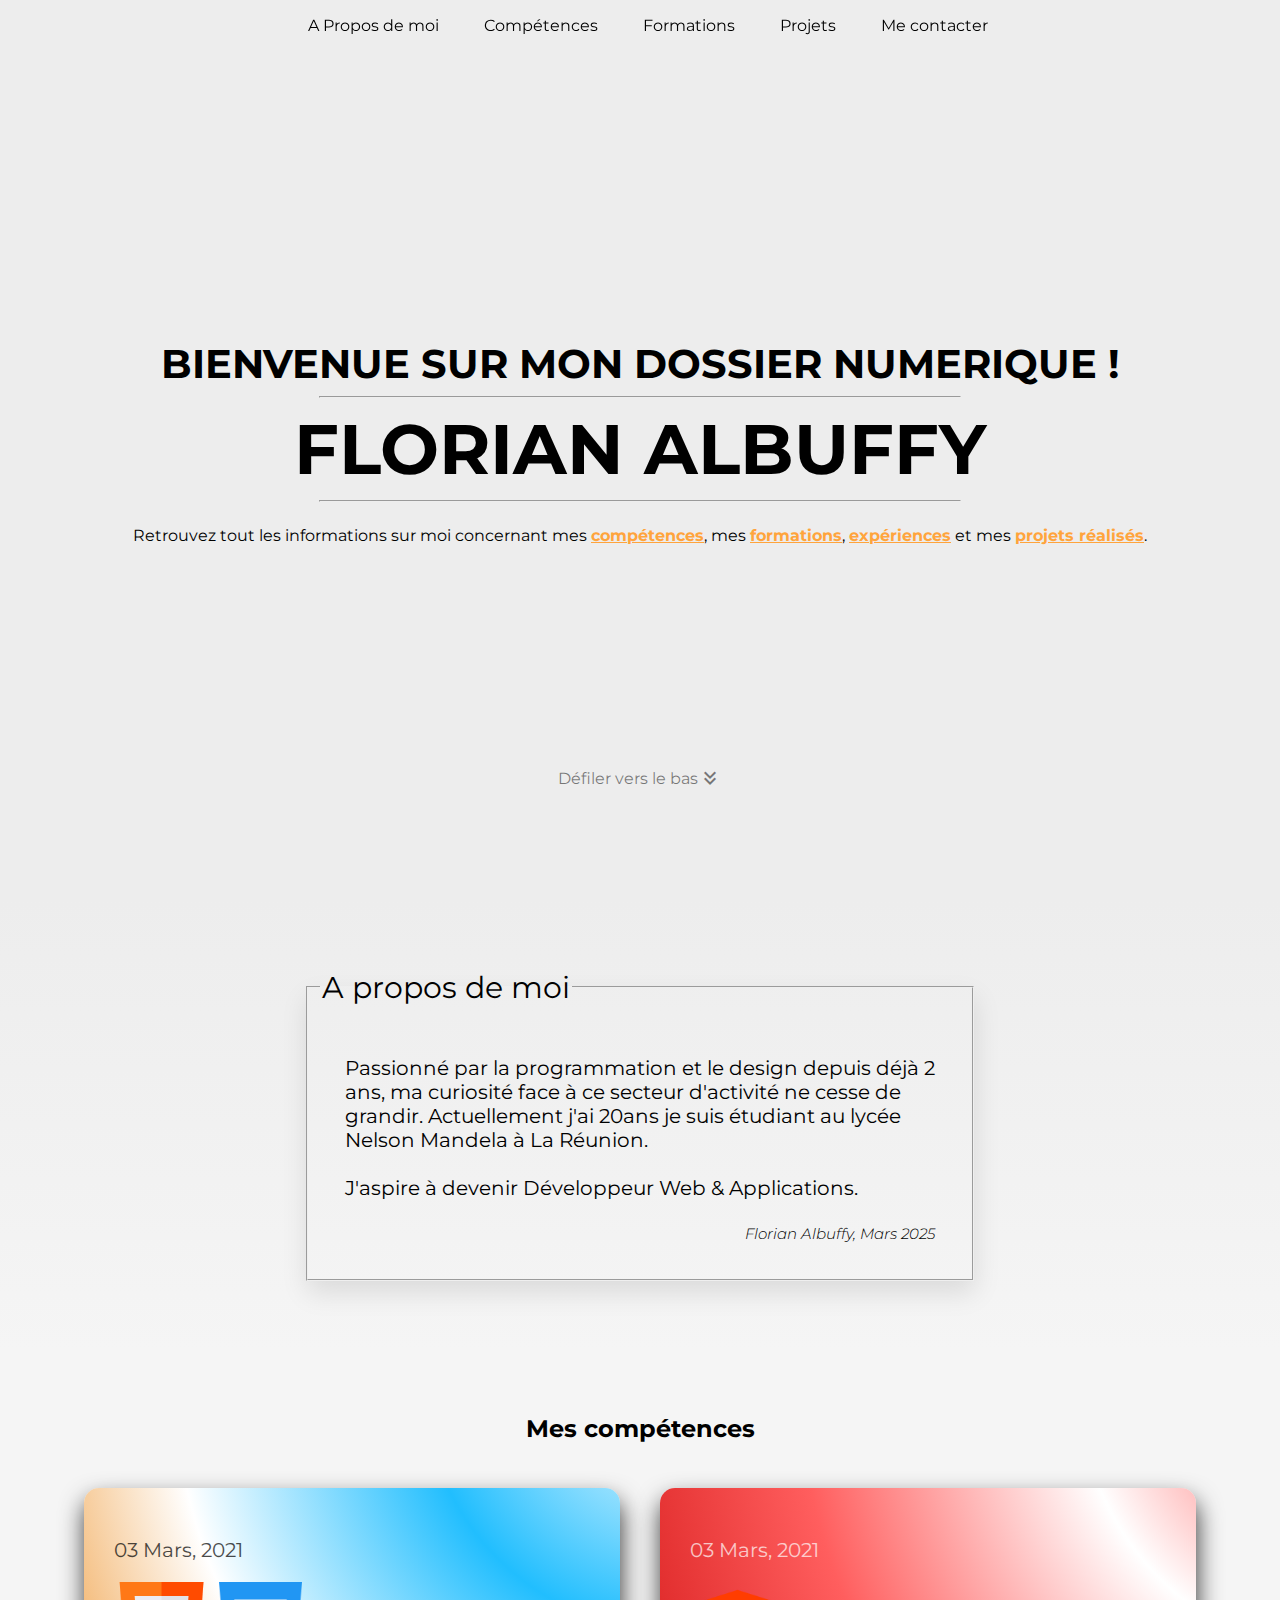
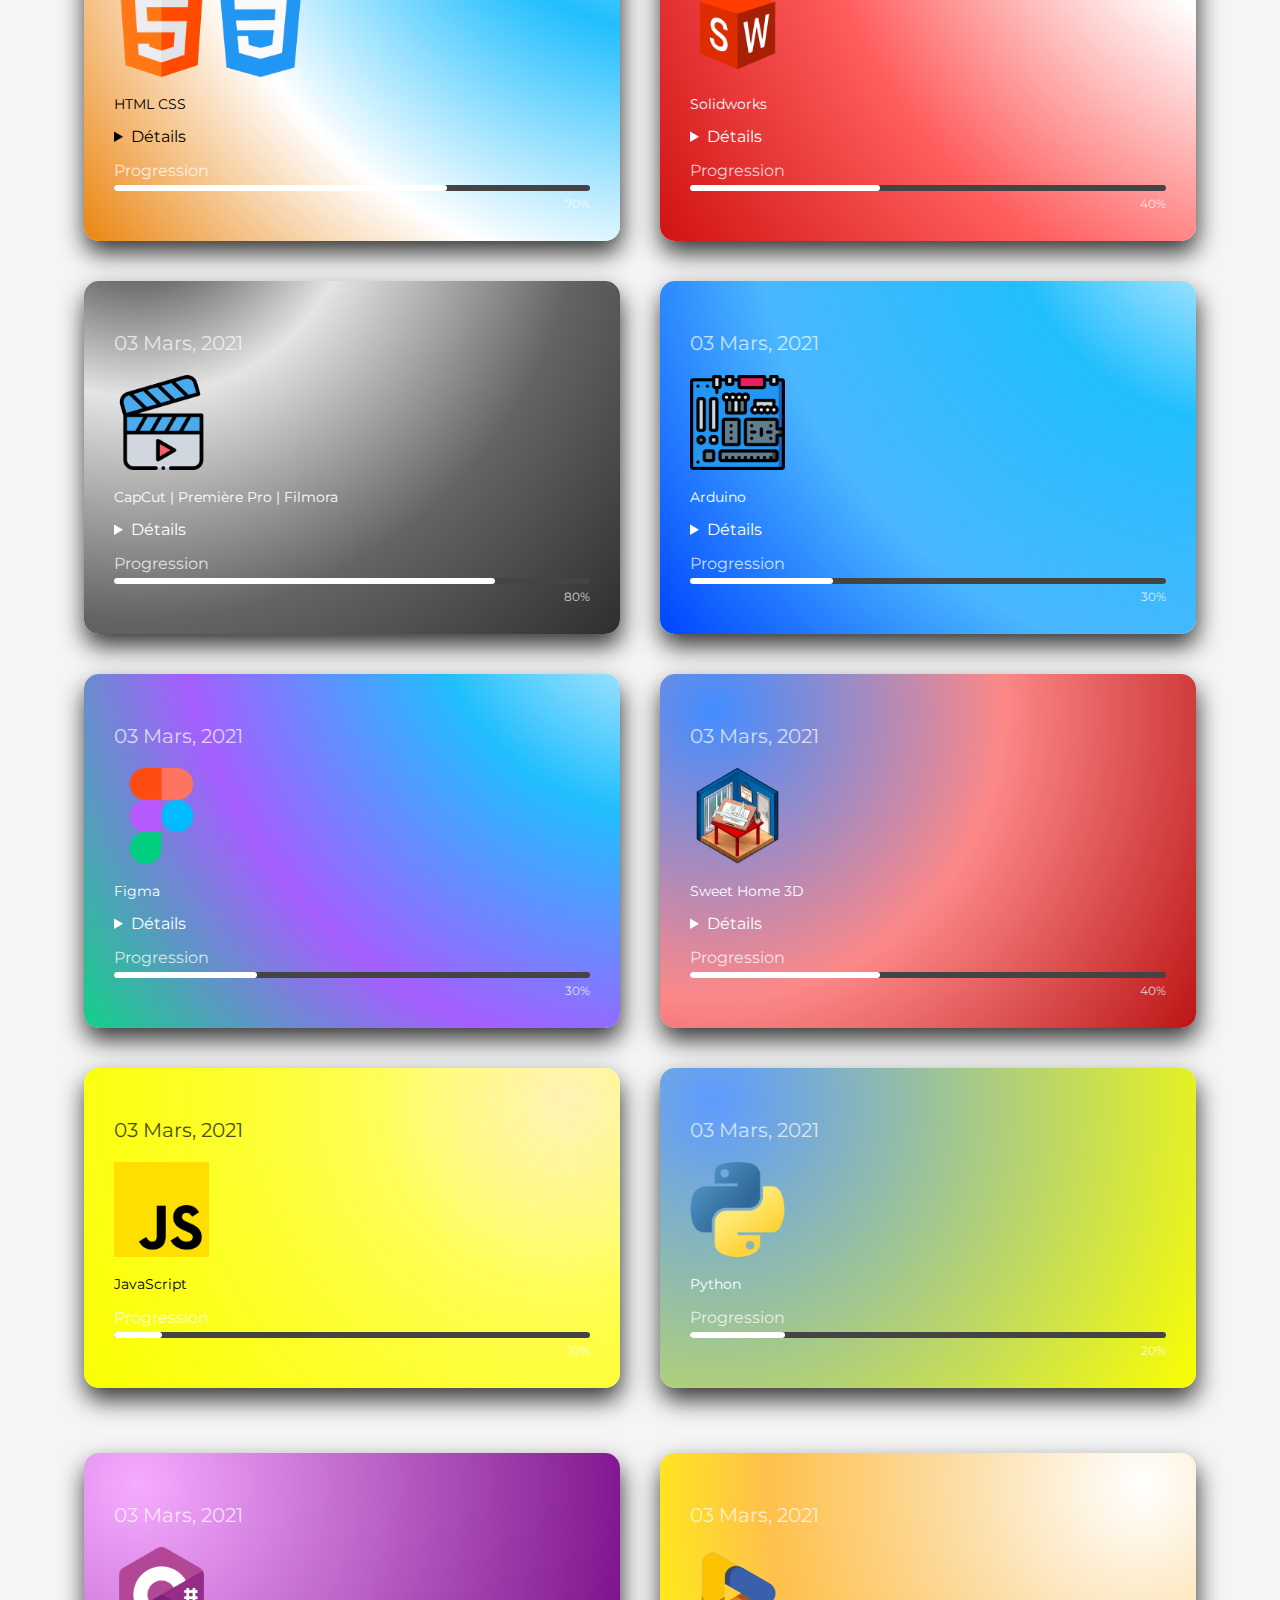
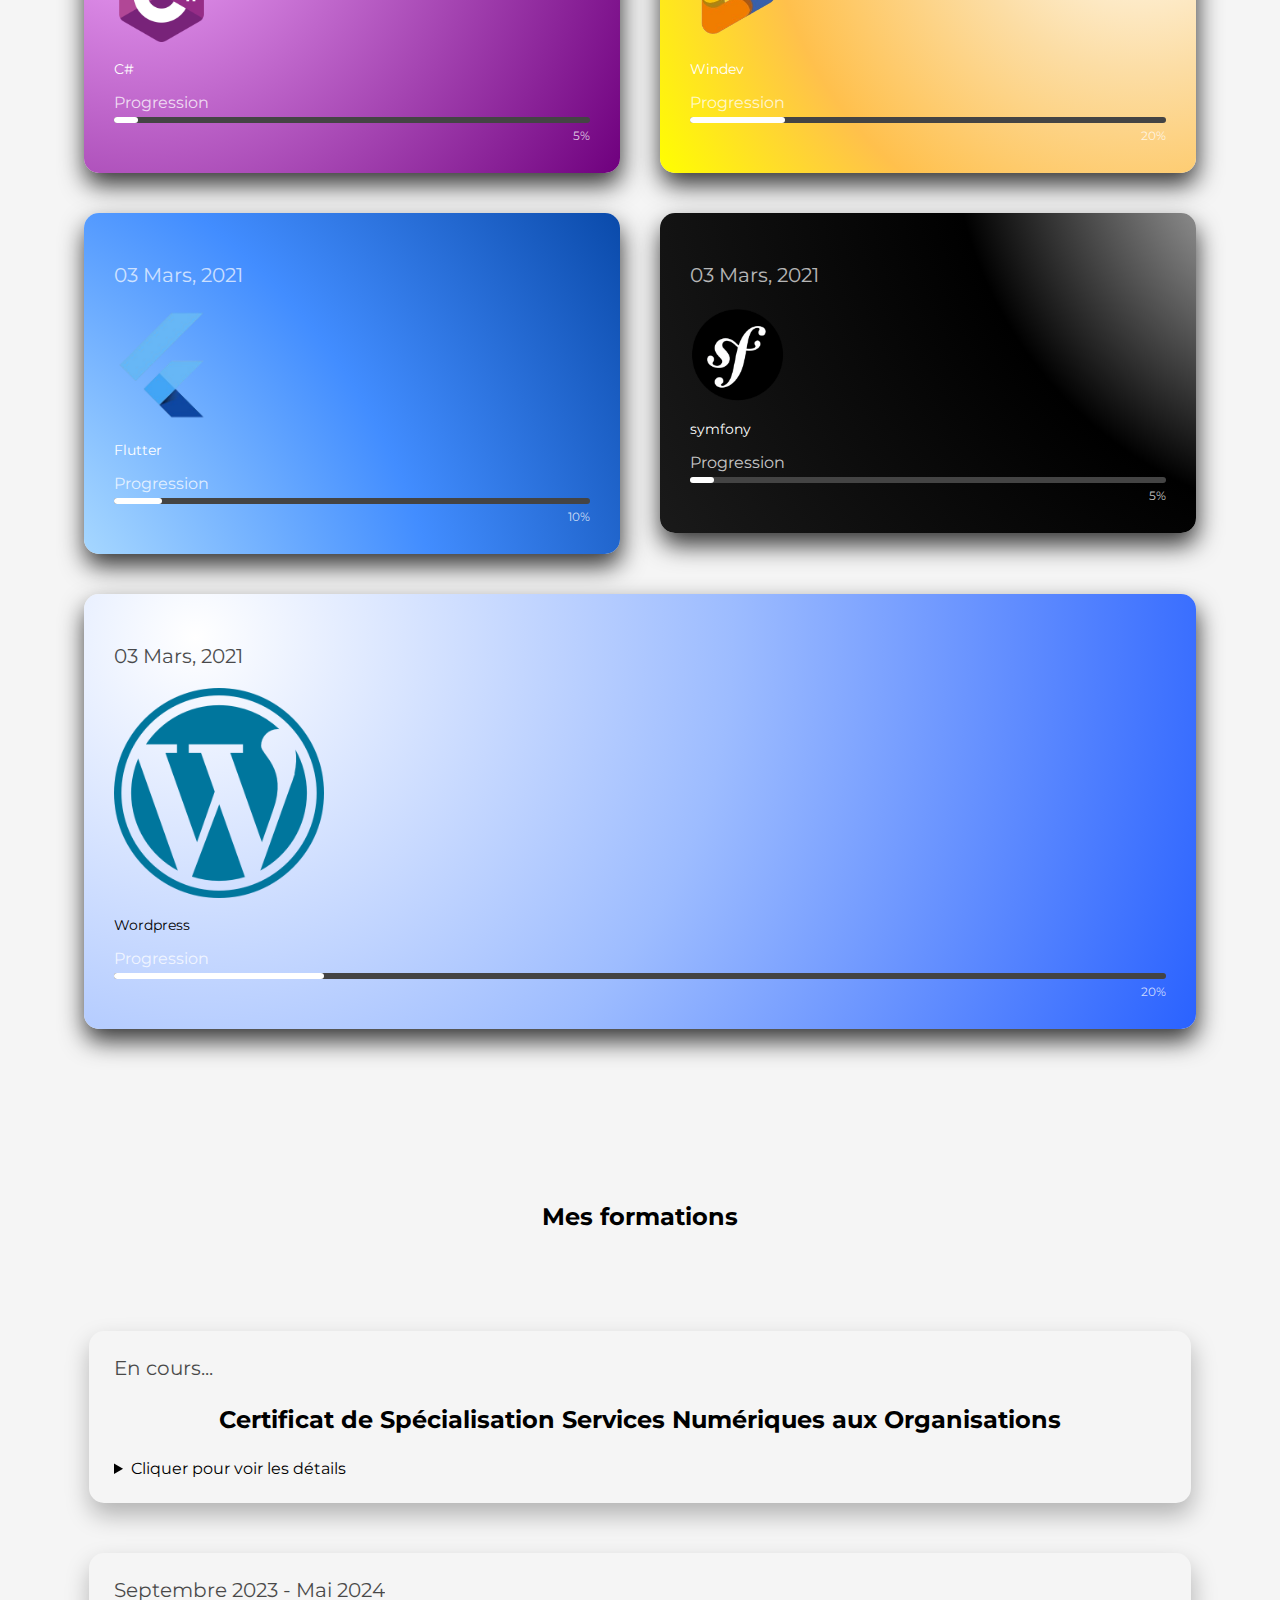
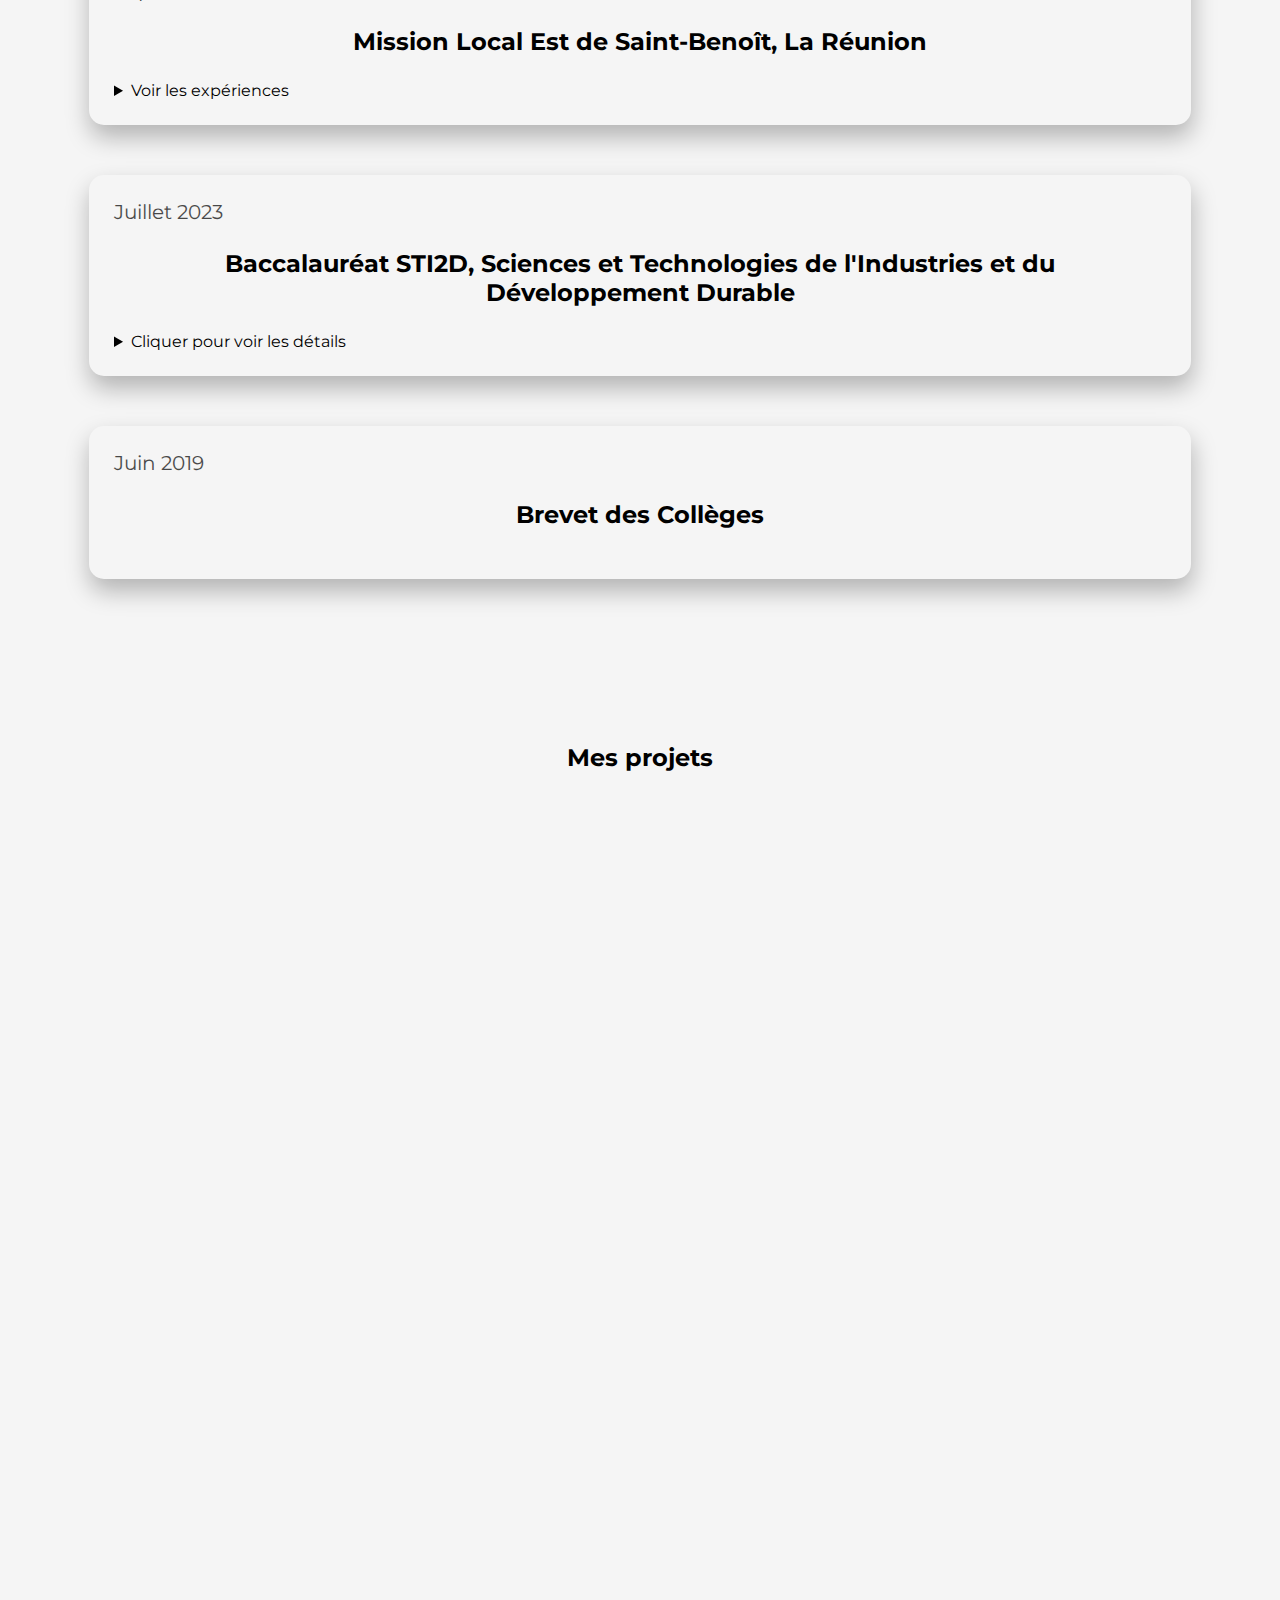
==== index.html @ 57dd77c1 "Ajout de contenus dans le dossier numérique" ====
<!DOCTYPE html>
<html lang="fr">
<head>
    <meta charset="UTF-8">
    <!-- Importation de l'icon 'Double Arrow Down' depuis google icons -->
    <link rel="stylesheet" href="https://fonts.googleapis.com/css2?family=Material+Symbols+Outlined:opsz,wght,FILL,GRAD@20..48,100..700,0..1,-50..200&icon_names=keyboard_double_arrow_down" />
    <link rel="stylesheet" href="styles.css">
    <title>Dossier Numérique - Florian ALBUFFY - ETUDIANT</title>
</head>
<body>
    <header>
        <nav>
            <ul>
                <li><a href="#introduction">A Propos de moi</a></li>
                <li><a href="#competences">Compétences</a></li>
                <li><a href="#formations">Formations</a></li>
                <li><a href="">Projets</a></li>
                <li><a href="">Me contacter</a></li>
            </ul>
        </nav>
    </header>
    <section class="accueil">
        <h2>BIENVENUE SUR MON DOSSIER NUMERIQUE !</h2>
        <hr>
            <h1>FLORIAN ALBUFFY</h1>
        <hr>
        <p>Retrouvez tout les informations sur moi concernant mes <span>compétences</span>, mes <span>formations</span>, <span>expériences</span> et mes <span>projets réalisés</span>. </p>

        <div class="scroll">
            <a href="#introduction">
                Défiler vers le bas 
                <span class="material-symbols-outlined" style="text-decoration: none;">
                keyboard_double_arrow_down
                </span>
            </a>
        </div>
    </section>
    <section class="introduction" id="introduction">
        <fieldset>
            <legend>A propos de moi</legend>
            <p>
                Passionné par la programmation et le design depuis déjà 2 ans, ma curiosité face à ce secteur d'activité ne cesse de grandir. Actuellement j'ai 20ans je suis étudiant au lycée Nelson Mandela à La Réunion. <br><br>
                J'aspire à devenir Développeur Web & Applications.
                <br><br>
                <span>Florian Albuffy, Mars 2025</span>
            </p>
        </fieldset>
    </section>
    <section class="competences" id="competences">
        <h2>Mes compétences</h2>
        <div class="container-skills" id="competences">
                <div class="container-card-skills">
                    <div class="card2">
                        <p class="date">03 Mars, 2021</p>
                        <span>
                            <img src="ressources/src/img/logo-software/html.png" alt="">
                            <img src="ressources/src/img/logo-software/css-3.png" alt="">
                        </span>
                        <p class="category">HTML CSS</p>
                        <details>
                            <summary>Détails</summary>
                            <ul>
                                <li>Statique & Dynamique</li>
                                <li>Responsive</li>
                                <li>Flexbox</li>
                            </ul>
                        </details>
                        <div class="progress-section">
                            <span>Progression</span>
                            <div class="progress-bar">
                                <div class="progress-fill" style="width: 70%;"></div>
                            </div>
                            <span class="progress-text">70%</span>
                        </div>
                    </div>
                    <div class="card3">
                        <p class="date">03 Mars, 2021</p>
                        <img src="ressources/src/img/logo-software/solidworks.png" alt="">
                        <p class="category">Solidworks</p>
                        <details>
                            <summary>Détails</summary>
                            <ul>
                                <li>Pièces & Assemblages</li>
                                <li>Animés pièces</li>
                                <li>Calcul de forces</li>
                            </ul>
                        </details>
                        <div class="progress-section">
                            <span>Progression</span>
                            <div class="progress-bar">
                                <div class="progress-fill" style="width: 40%;"></div>
                            </div>
                            <span class="progress-text">40%</span>
                        </div>
                    </div>
                    <div class="card4">
                        <p class="date">03 Mars, 2021</p>
                        <img src="ressources/src/img/logo-software/video.png" alt="">
                        <p class="category">CapCut | Première Pro | Filmora</p>
                        <details>
                            <summary>Détails</summary>
                            <ul>
                                <li>Transitions dynamiques</li>
                                <li>Montage cinématique</li>
                            </ul>
                        </details>
                        <div class="progress-section">
                            <span>Progression</span>
                            <div class="progress-bar">
                                <div class="progress-fill" style="width: 80%;"></div>
                            </div>
                            <span class="progress-text">80%</span>
                        </div>
                    </div>
                    <div class="card5">
                        <p class="date">03 Mars, 2021</p>
                        <img src="ressources/src/img/logo-software/motherboard.png" alt="">
                        <p class="category">Arduino</p>
                        <details>
                            <summary>Détails</summary>
                            <ul>
                                <li>Simulation - Tinkercad</li>
                            </ul>
                        </details>
                        <div class="progress-section">
                            <span>Progression</span>
                            <div class="progress-bar">
                                <div class="progress-fill" style="width: 30%;"></div>
                            </div>
                            <span class="progress-text">30%</span>
                        </div>
                    </div>
                    <div class="card1">
                        <p class="date">03 Mars, 2021</p>
                        <img src="ressources/src/img/logo-software/figma.png" alt="">
                        <p class="category">Figma</p>
                        <details>
                            <summary>Détails</summary>
                            <ul>
                                <li>Création de maquettes</li>
                                <li>Prototype</li>
                                <li>Responsive</li>
                            </ul>
                        </details>
                        <div class="progress-section">
                            <span>Progression</span>
                            <div class="progress-bar">
                                <div class="progress-fill" style="width: 30%;"></div>
                            </div>
                            <span class="progress-text">30%</span>
                        </div>
                    </div>
                    <div class="card7bis">
                        <p class="date">03 Mars, 2021</p>
                        <img src="ressources/src/img/logo-software/SweetHome3DLogo.png" alt="">
                        <p class="category">Sweet Home 3D</p>
                        <details>
                            <summary>Détails</summary>
                            <ul>
                                <li>Création de plan d'un habitat</li>
                                <li>Optimisés l'espace</li>
                                <li>Analyse de l'environnement</li>
                            </ul>
                        </details>
                        
                        <div class="progress-section">
                            <span>Progression</span>
                            <div class="progress-bar">
                                <div class="progress-fill" style="width: 40%;"></div>
                            </div>
                            <span class="progress-text">40%</span>
                        </div>
                    </div>
                    <div class="card6">
                        <p class="date">03 Mars, 2021</p>
                        <img src="ressources/src/img/logo-software/js.png" alt="">
                        <p class="category">JavaScript</p>
                        <div class="progress-section">
                            <span>Progression</span>
                            <div class="progress-bar">
                                <div class="progress-fill" style="width: 10%;"></div>
                            </div>
                            <span class="progress-text">10%</span>
                        </div>
                    </div>
                    <div class="card7">
                        <p class="date">03 Mars, 2021</p>
                        <img src="ressources/src/img/logo-software/python.png" alt="">
                        <p class="category">Python</p>
                        <div class="progress-section">
                            <span>Progression</span>
                            <div class="progress-bar">
                                <div class="progress-fill" style="width: 20%;"></div>
                            </div>
                            <span class="progress-text">20%</span>
                        </div>
                    </div>
                </div>
                <div class="container-card-skills">
                    <div class="card8">
                        <p class="date">03 Mars, 2021</p>
                        <img src="ressources/src/img/logo-software/c-sharp.png" alt="">
                        <p class="category">C#</p>
                        <div class="progress-section">
                            <span>Progression</span>
                            <div class="progress-bar">
                                <div class="progress-fill" style="width: 5%;"></div>
                            </div>
                            <span class="progress-text">5%</span>
                        </div>
                    </div>
                    <div class="card9">
                        <p class="date">03 Mars, 2021</p>
                        <img src="ressources/src/img/logo-software/windev.png" alt="">
                        <p class="category">Windev</p>
                        <div class="progress-section">
                            <span>Progression</span>
                            <div class="progress-bar">
                                <div class="progress-fill" style="width: 20%;"></div>
                            </div>
                            <span class="progress-text">20%</span>
                        </div>
                    </div>
                    <div class="card10">
                        <p class="date">03 Mars, 2021</p>
                        <img src="ressources/src/img/logo-software/flutter.png" alt="">
                        <p class="category">Flutter</p>
                        <div class="progress-section">
                            <span>Progression</span>
                            <div class="progress-bar">
                                <div class="progress-fill" style="width: 10%;"></div>
                            </div>
                            <span class="progress-text">10%</span>
                        </div>
                    </div>
                    <div class="card11">
                        <p class="date">03 Mars, 2021</p>
                        <img src="ressources/src/img/logo-software/symfony.png" alt="">
                        <p class="category">symfony</p>
                        <div class="progress-section">
                            <span>Progression</span>
                            <div class="progress-bar">
                                <div class="progress-fill" style="width: 5%;"></div>
                            </div>
                            <span class="progress-text">5%</span>
                        </div>
                    </div>
    
                    <div class="card12">
                        <p class="date">03 Mars, 2021</p>
                        <img src="ressources/src/img/logo-software/wordpress.png" alt="">
                        <p class="category">Wordpress</p>
                        <div class="progress-section">
                            <span>Progression</span>
                            <div class="progress-bar">
                                <div class="progress-fill" style="width: 20%;"></div>
                            </div>
                            <span class="progress-text">20%</span>
                        </div>
                    </div>
                </div>
            </div>
    </section>
    <section class="formation" id="formations">
        <h2>Mes formations</h2>
        <div class="container-formation">
            <div class="box">
            <div class="container-box">
                <div class="date">En cours...</div>
                    <div class="title-box">
                        <h2>Certificat de Spécialisation Services Numériques aux Organisations</h2>
                    </div>
                    <details>
                        <summary>Cliquer pour voir les détails</summary>
                        <br><br>
                            <div class="date">8 semaines</div>
                            <div class="contenus-box">
                                <div class="text-contenus-box">
                                    Mairie, La Plaine des Palmistes — Stagiaire
                            <br>
                                Animer, créer des contenus pour les réseaux sociaux, refonte visuel
                                </div>
                                <div class="vertical-bar"></div>
                                <div class="skills-contenus-box">
                                    <img src="ressources/src/img/logo-software/figma.png" alt="">
                                    <img src="ressources/src/img/logo-software/video.png" alt="">
                                    <img src="ressources/src/img/logo-software/canva.png" alt="">
                                    <img src="ressources/src/img/logo-software/wordpress.png" alt="">
                                </div>
                            </div>
                    </details>
                </div>
            </div>

            <div class="box">
                <div class="container-box">
                    <div class="date">Septembre 2023 - Mai 2024</div>
                    <div class="title-box">
                        <h2>Mission Local Est de Saint-Benoît, La Réunion</h2>
                        <div class="separateur"></div>
                    </div>
                    <details>
                        <summary>Voir les expériences</summary>
                        <br><br>
                        <div class="date">Février 2024 - 6 semaines</div>
                            <div class="contenus-box">
                                <div class="text-contenus-box">
                                    <p>CIREST, Saint-Benoît — Stagiaire <br>
                                        Stage d’immersion, Développement de solutions Web et Applications.
                                        </p>
                                </div>
                                <div class="vertical-bar"></div>
                                <div class="skills-contenus-box">
                                    <img src="ressources/src/img/logo-software/windev.png" alt="">
                                    <img src="ressources/src/img/logo-software/flutter.png" alt="">
                                    <img src="ressources/src/img/logo-software/reactjs.png" alt="" id="reactjs-img">
                                    <img src="ressources/src/img/logo-software/symfony.png" alt="">
                                </div>
                            </div>
                            <br><br>
                            <div class="date">du 13 décembre 2023 au 22 décembre 2023</div>
                            <div class="contenus-box">
                                <div class="text-contenus-box">
                                    <p>Mairie, La Plaine des Palmistes — Stagiaire <br>
                                        Stage d'immersion de 2 semaines en tant qu' assistant technicien Informatique.
                                        </p>
                                </div>
                                <div class="vertical-bar"></div>
                                <div class="skills-contenus-box">
                                    <img src="ressources/src/img/logo-software/cmd.png" alt="" id="cmd-img">
                                    <img src="ressources/src/img/logo-software/maintenance.png" alt="" id="">
                                </div>
                            </div>
                    </details>
                </div>
            </div>

            <div class="box">
                <div class="container-box">
                    <div class="date">Juillet 2023</div>
                    <div class="title-box">
                        <h2>Baccalauréat STI2D, Sciences et Technologies de l'Industries et du Développement Durable</h2>
                        <div class="separateur"></div>
                    </div>
                    <details>
                        <summary>Cliquer pour voir les détails</summary>
                        <br><br>
                        <div class="date">Février 2024 - 6 semaines</div>
                            <div class="contenus-box">
                                <div class="text-contenus-box">
                                    <p>Baccalauréat STI2D <br>
                                        (Science Technologies Ingénieur Développement Durable) <br>
                                        - Spécialité SIN (Système Informatique Numériques).
                                        </p>
                                </div>
                                <div class="vertical-bar"></div>
                                <div class="skills-contenus-box">
                                    <img src="ressources/src/img/logo-software/solidworks.png" alt="">
                                    <img src="ressources/src/img/logo-software/motherboard.png" alt="">
                                    <img src="ressources/src/img/logo-software/html.png" alt="" id="">
                                    <img src="ressources/src/img/logo-software/css-3.png" alt="">
                                </div>
                            </div>
                    </details>
                </div>
            </div>

            <div class="box">
                <div class="container-box">
                    <div class="date">Juin 2019</div>
                    <div class="title-box">
                        <h2>Brevet des Collèges</h2>
                        <div class="separateur"></div>
                    </div>
                </div>
            </div>
        </div>
    </section>
    <section class="projet">
        <h2>Mes projets</h2>
    </section>
</body>
</html>
---- styles.css ----
@import url('https://fonts.googleapis.com/css2?family=Roboto:ital,wght@0,100..900;1,100..900&display=swap');
@import url('https://fonts.googleapis.com/css2?family=Montserrat:ital,wght@0,100..900;1,100..900&display=swap');

html{
    scroll-behavior: smooth;
}
body{
    margin: 0;
    font-family: 'Montserrat', sans-serif;
    background-color: #EDEDED;
    color: #000000;
}
header{
    width: 100%;
    position: fixed;
    z-index: 99;
    background-color: #edededee
}
ul{
    display: flex;
    justify-content: center;
}
li{
    margin-right: 25px;
    list-style: none;
}
li:hover a{
    cursor: pointer;
    background-color: #ffa43c;
    border-radius: 5px;
    color: white;
}
a{
    text-decoration: none;
    padding: 10px;
    color: black;
}

/* Début code site */
/* Section "Accueil" */
hr{
    color: black;
    width: 50%;
}
h1, h2{
    margin: 0;
}
span{
    color: #ffa43c;
    font-weight: bolder;
    text-decoration: underline;
}
span:hover{
    cursor: pointer;
}
.accueil{
    height: 100vh;
    display: flex;
    justify-content: center;
    align-items: center;
    flex-direction: column;
}
.accueil h1{
    font-size: 70px;
}
.accueil h2{
    font-size: 40px;
}
.scroll{
    display: flex;
    justify-content: center;
}
.scroll a{
    color: hsla(0, 0%, 0%, 0.5);
    position: absolute;
    bottom: 100px;
    display: flex;
    align-items: center;
    justify-content: center;
    text-decoration: none;
}
.scroll span{
    color: hsla(0, 0%, 0%, 0.5);
}

/* Debut code pour section introduction */
.introduction{
    position: relative;
    height: 50vh;
    background: linear-gradient(#ededed, whitesmoke);
    display: flex;
    justify-content: center;
    align-items: center;
}
fieldset{
    width: 50%;
    box-shadow: 1px 12px 25px rgb(0 0 0 / 10%);
}
legend{
    font-size: 30px;
}
fieldset p{
    font-size: 20px;
    padding: 25px;
}
fieldset span{
    color: rgb(0, 0, 0);
    font-style: italic;
    text-decoration: none;
    font-size: 15px;
    font-weight: 300;
    float: right;
}

/* Debut code pour section competences */
.competences{
    padding: 5%;
    background-color: whitesmoke;
}
.competences h2{
    text-align: center;
}

.container-card-skills{
    padding-top: 25px;
    display: flex;
    flex-wrap: wrap;
}
.container-card-skills span{
    text-decoration: none;
    color: rgba(255, 255, 255, 0.774);
    font-weight: normal;
}
.container-card-skills details ul{
    flex-direction: column;
}
.container-card-skills li{
    list-style: inside;
}

.card1, .card2, .card3, .card4, .card5, .card6, .card7, .card7bis{
    color: white;
    width: 400px;
    flex: auto;
    height:fit-content;
    padding: 30px;
    margin: 20px;
    border-radius: 15px;
    box-shadow: 1px 12px 25px rgb(0 0 0 / 78%);
}

.card8, .card9, .card10, .card11, .card12{
    color: white;
    width: 400px;
    flex: auto;
    height:fit-content;
    padding: 30px;
    margin: 20px;
    border-radius: 15px;
    box-shadow: 1px 12px 25px rgb(0 0 0 / 78%);
}

.card1{
    background: radial-gradient(
        circle at 110% -30%,
        white, 
        #21BEFE, 
        #A55EFF,
        #12d187
    );
}

.card2{
    background: radial-gradient(
        circle at 110% -30%,
        white, 
        #21BEFE, 
        #ffffff,
        #eb8510
    );
    color: black;
}
    .card2 .category{
        color: black;
        text-shadow: 0;
    }

.card3{
    background: radial-gradient(
        circle at 130% -30%,
        rgb(255, 52, 52), 
        #ffffff, 
        #ff5e5e,
        #d11212
    );
}

.card4{
    background: radial-gradient(
        circle at 10% -30%,
        rgb(0, 0, 0), 
        #e4e4e4, 
        #646464,
        #2e2e2e
    );
}

.card5{
    background: radial-gradient(
        circle at 110% -30%,
        rgb(255, 255, 255), 
        #21BEFE, 
        #4ab7ff,
        #0044ff
    );
}

.card6{
    background: radial-gradient(
        circle at 90% 10%,
        rgb(255, 242, 182),
        rgb(255, 253, 119),50%, 
        #fbff00
    );
    color: black;
}
    .card6 .category{
        color: black;
        text-shadow: 0;
    }

.card7{
    background: radial-gradient(
        circle at 10% 10%,
        rgb(93, 155, 255),   
        /* rgb(255, 255, 104),  */
        rgb(251, 255, 0)
    );
    color: white;
}
.card7 .category{
    color: white;
}
.card7bis{
    background: radial-gradient(
        circle at 10% 10%,
        rgb(66, 141, 255),   
        rgb(252, 136, 136), 
        rgb(187, 21, 21)
    );
}

.card8{
    background: radial-gradient(
        circle at 10% 10%,
        rgb(245, 171, 255),
        rgb(111, 0, 126)
    );
}

.card9{
    background: radial-gradient(
        circle at 90% 10%,
        rgb(255, 255, 255),   
        rgb(252, 221, 164),  
        rgb(255, 192, 76),
        yellow
    );
}

.card10{
    background: radial-gradient(
        circle at -50% 150%,
        rgb(255, 255, 255),   
        rgb(166, 215, 255),   
        rgb(66, 141, 255),   
        rgb(10, 74, 170) 
    );
    color: white;
}
.card10 .category{
    color: white;
}

.card11{
    background: radial-gradient(
        circle at 130% -30%,
        rgb(255, 255, 255),   
        rgb(0, 0, 0), 
        rgb(26, 26, 26)
    );
}

.card12{
    background: radial-gradient(
        circle at 10% 10%,
        rgb(255, 255, 255),   
        rgb(157, 188, 255),
        rgb(42, 98, 255)
    );
    color: black;
}
    .card12 .category{
        color: black;
    }

.card1 img, .card2 img , .card3 img, .card4 img, .card5 img, .card6 img, .card7 img, .card7bis img, .card8 img, .card9 img, .card10 img, .card11 img, .card12 img {
    width: 20%;
}

.card12 img{
    color: white;
}
.date {
    font-size: 12px;
    opacity: 0.7;
}

.title {
    margin: 10px 0 5px;
    font-size: 20px;
}

.category {
    font-size: 14px;
    /* color: #bbb; */
    color: white;
    /* text-shadow: 1px 1px 20px black; */
}

details{
    text-align: justify;
}
details:hover{
    cursor: pointer;
}
.progress-section {
    margin-top: 15px;
}

.progress-bar {
    width: 100%;
    height: 6px;
    background: #444;
    border-radius: 5px;
    margin-top: 5px;
    position: relative;
}

.progress-fill {
    height: 6px;
    background: white;
    border-radius: 5px;
}

.progress-text {
    float: right;
    font-size: 12px;
    margin-top: 5px;
}

/* Debut code section formations */
.formation{
    padding: 5%;
    background-color: whitesmoke;
}
.formation h2{
    text-align: center;
    padding: 25px;

}
.container-formation{
    top: 0 !important;
    z-index: 4;
    /* height: 150vh; */
    padding: 25px;
    padding-bottom: 100px;
}
.date{
    font-size: 20px;
}
.details p{
    max-width: 70%;
    text-align: justify;
    letter-spacing: 1px;
}

.container-formation .box{
    margin-top: 50px;
    /* border: 3px solid black; */
    padding: 25px;
    border-radius: 15px;
    box-shadow: 1px 12px 25px rgba(0, 0, 0, 0.274);
}
.container-formation .box:hover{
    /*background-color: rgba(192, 198, 255, 0.39);
    */background-color: #ffa43c;
    color: white;
    cursor: pointer;
    transition: 0.3s ease-in-out;
}
.container-formation .box p{
    display: flex;
    align-items: center;
}
.container-formation .box img{
    width: 20px;
    margin: 10px;
}
.container-formation .box:hover #i1, .box:hover #i2, .box:hover #i3, .box:hover #i4{
    filter: invert();
}
.container-formation .contenus-box{
    display: flex;
    align-items: center;
    justify-content: space-between;
}
.container-formation .text-contenus-box{
    width: 500px;
}
.vertical-bar{
    width: 3px;
    height: 50px;
    background-color: lightgrey;
}
.container-formation .skills-contenus-box img{
    width: 50px;
    margin-right: 30px;
}
#reactjs-img{
    border-radius: 50%;
}
.box:hover #cmd-img{
    filter: invert();
}

/* Debut code pour la section projets */
.projet{
    height: 100vh;
    background-color: whitesmoke;
}
.projet h2{
    text-align: center;
}
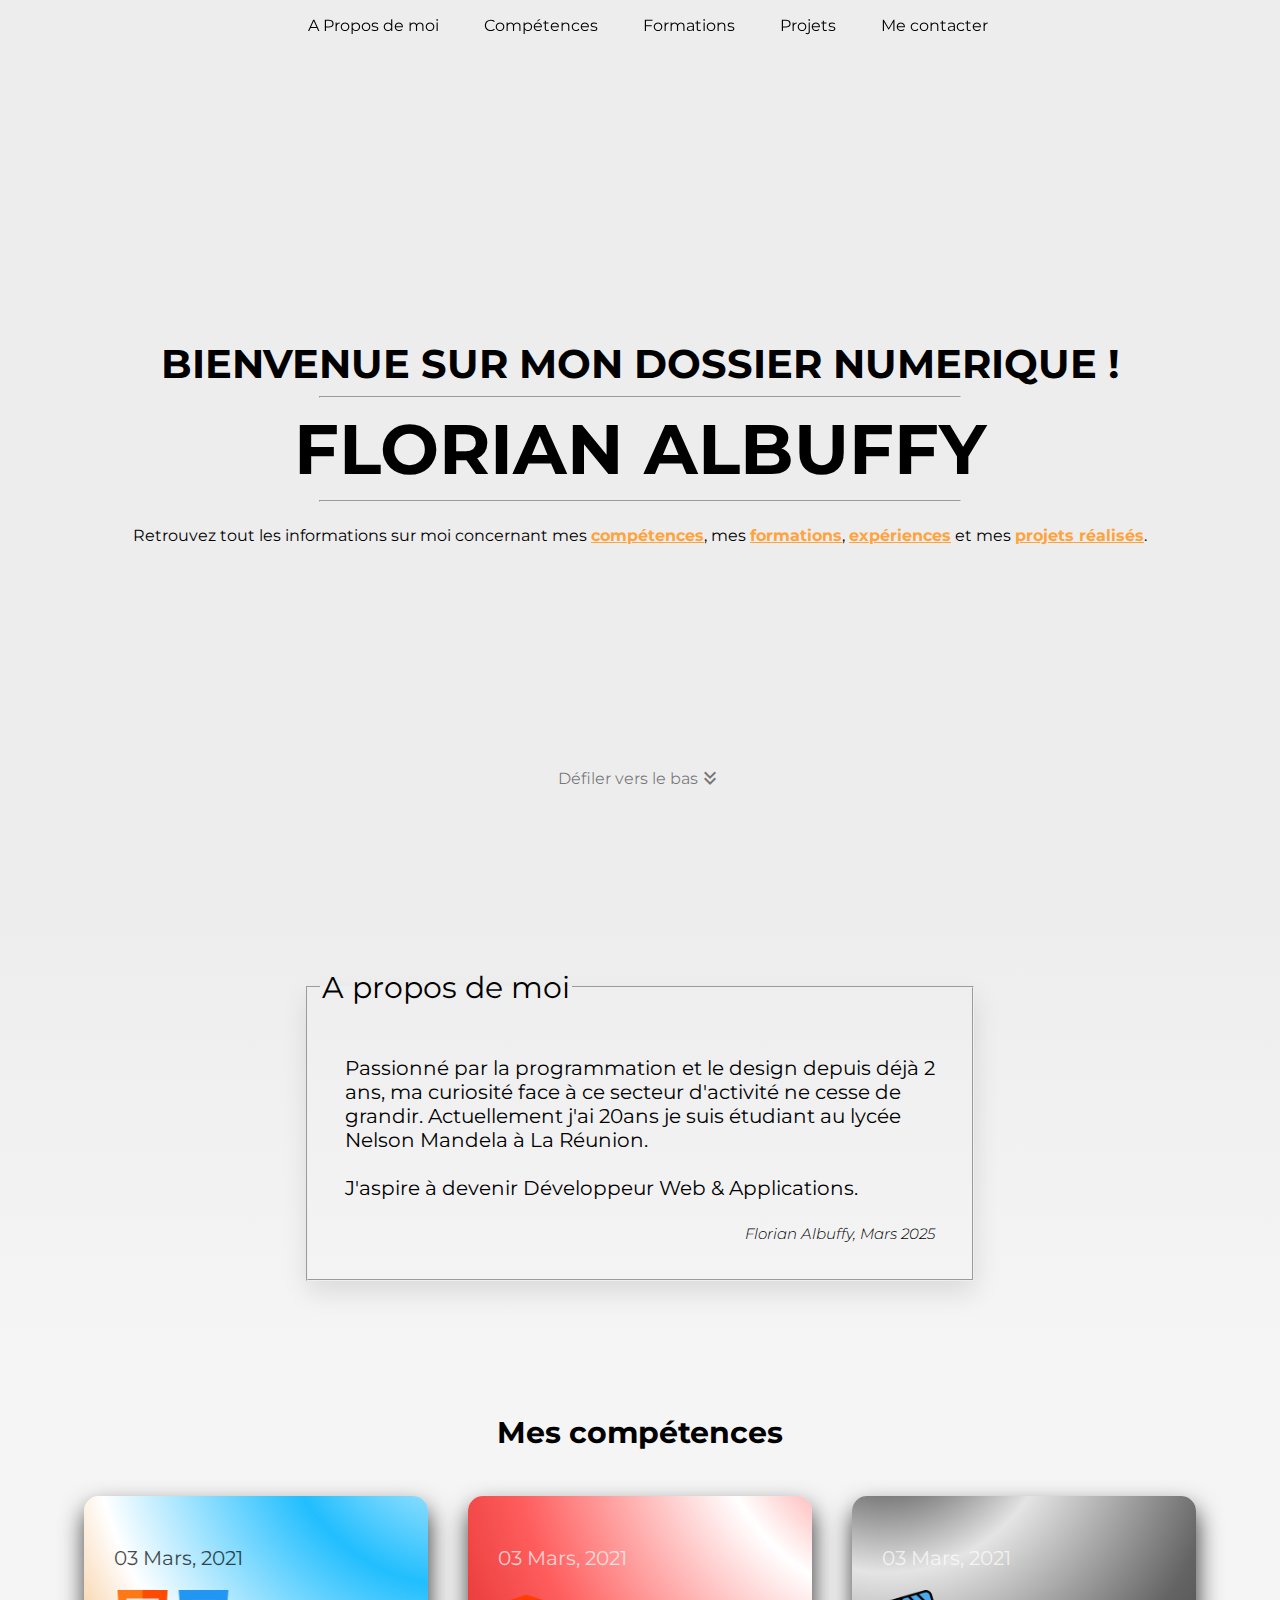
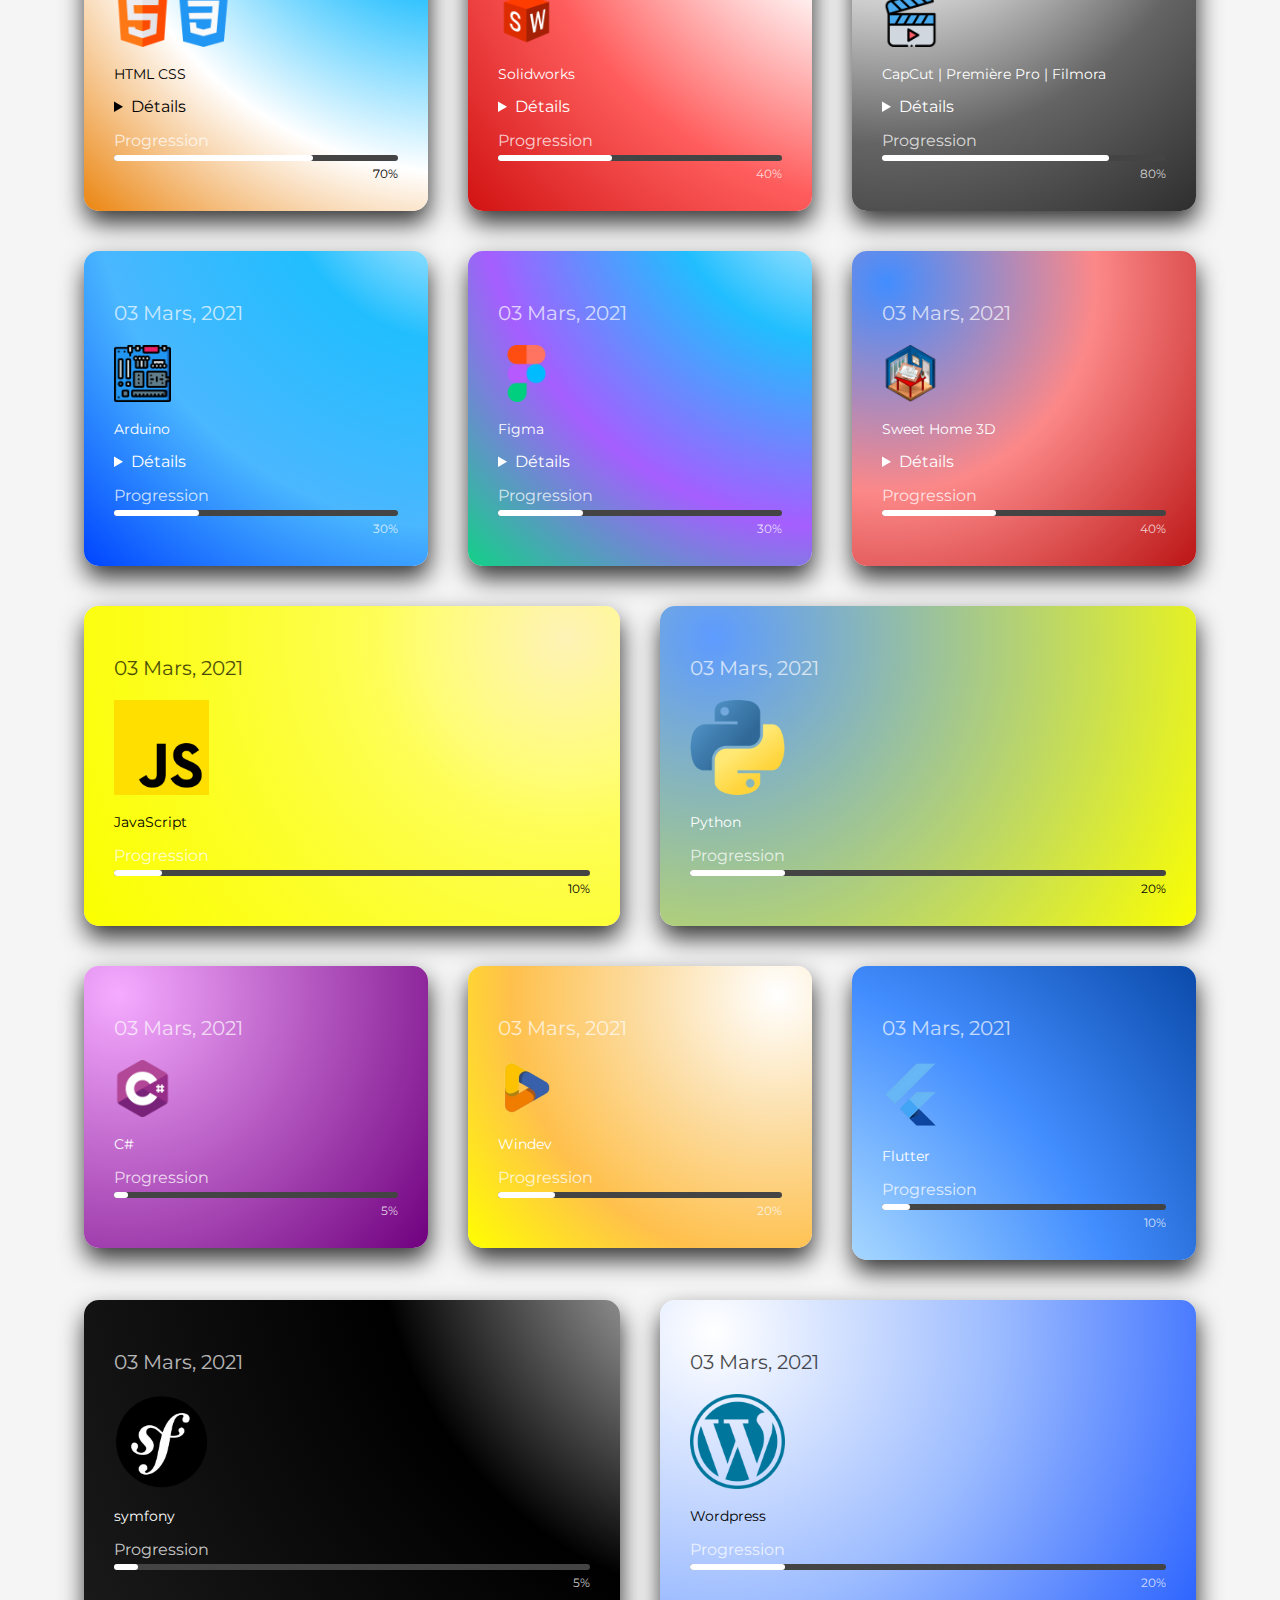
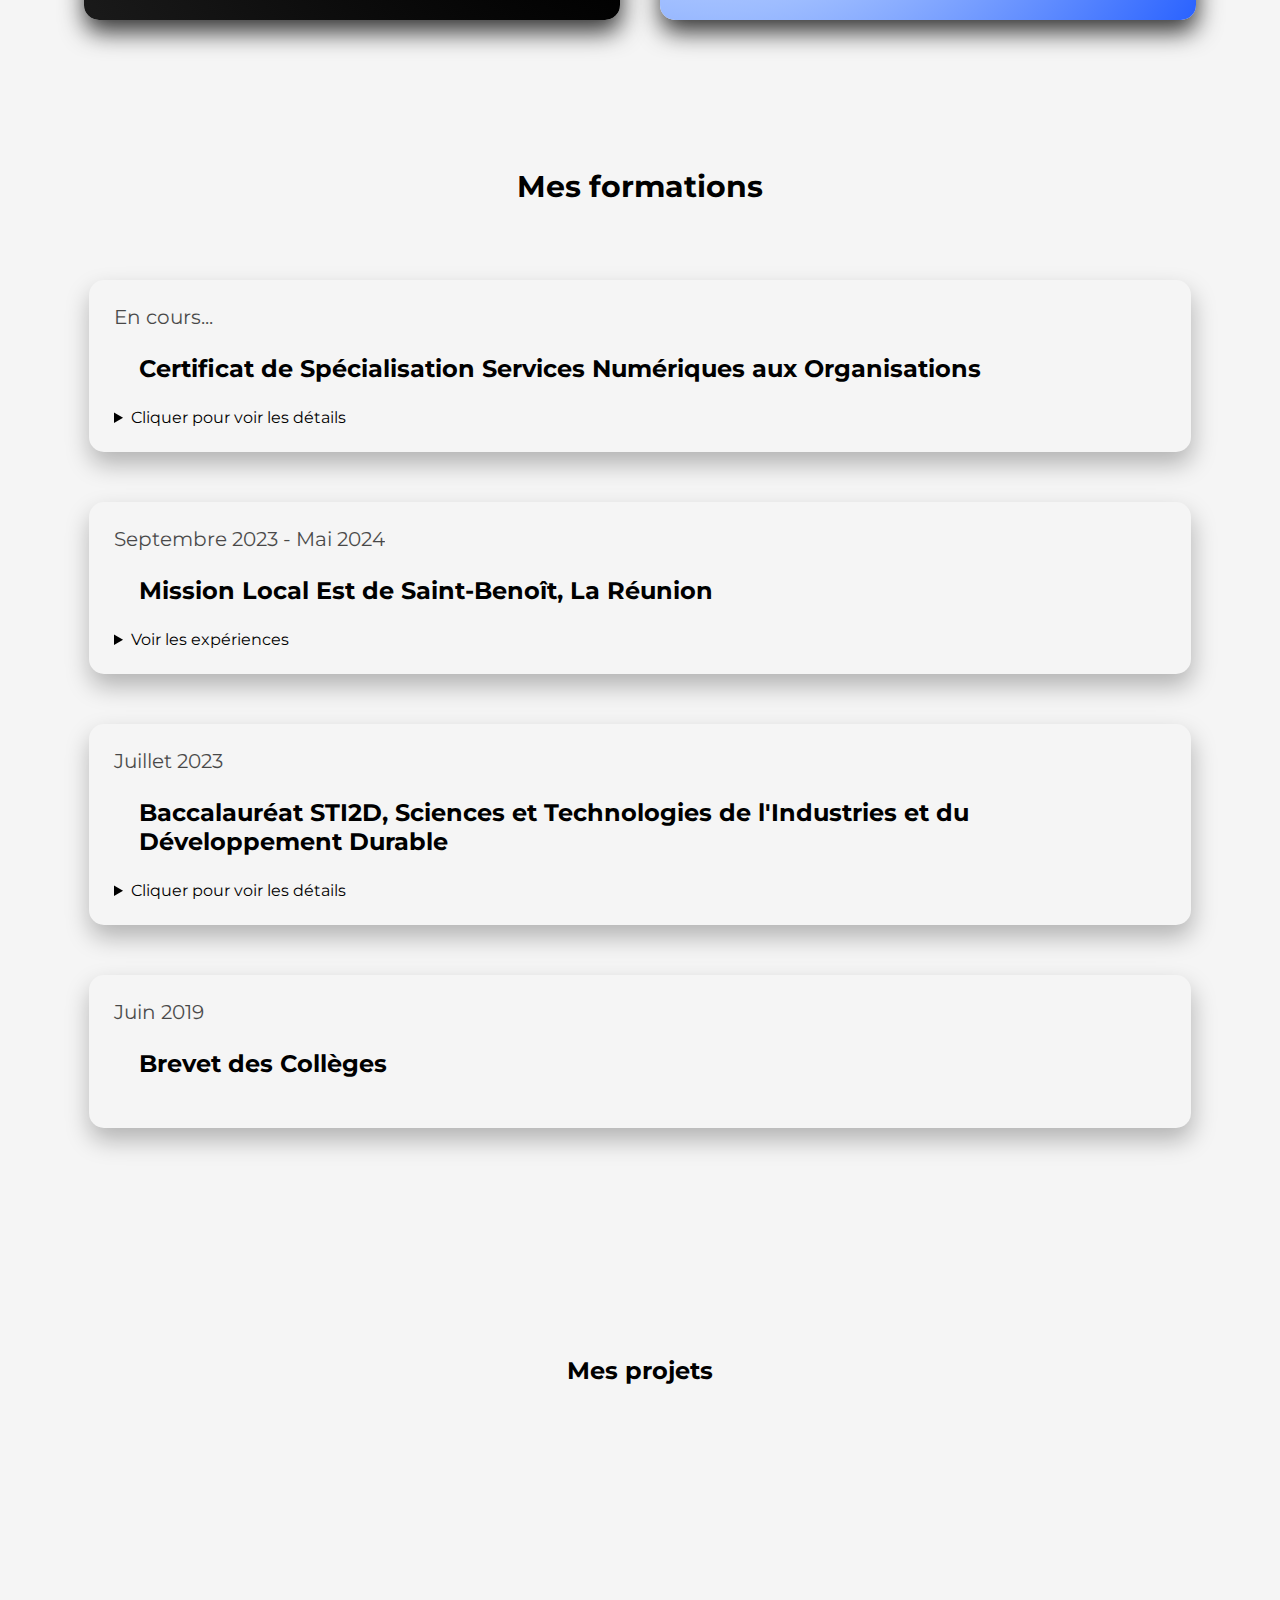
==== commit 4071b8d7: "ajustement" ====
--- a/index.html
+++ b/index.html
@@ -14,7 +14,7 @@
                 <li><a href="#introduction">A Propos de moi</a></li>
                 <li><a href="#competences">Compétences</a></li>
                 <li><a href="#formations">Formations</a></li>
-                <li><a href="">Projets</a></li>
+                <li><a href="#projet">Projets</a></li>
                 <li><a href="">Me contacter</a></li>
             </ul>
         </nav>
@@ -70,7 +70,7 @@
                             <div class="progress-bar">
                                 <div class="progress-fill" style="width: 70%;"></div>
                             </div>
-                            <span class="progress-text">70%</span>
+                            <span class="progress-text" style="color: black;">70%</span>
                         </div>
                     </div>
                     <div class="card3">
@@ -180,7 +180,7 @@
                             <div class="progress-bar">
                                 <div class="progress-fill" style="width: 10%;"></div>
                             </div>
-                            <span class="progress-text">10%</span>
+                            <span class="progress-text" style="color: black;">10%</span>
                         </div>
                     </div>
                     <div class="card7">
@@ -192,7 +192,7 @@
                             <div class="progress-bar">
                                 <div class="progress-fill" style="width: 20%;"></div>
                             </div>
-                            <span class="progress-text">20%</span>
+                            <span class="progress-text" style="color: black;">20%</span>
                         </div>
                     </div>
                 </div>
@@ -262,7 +262,7 @@
             </div>
     </section>
     <section class="formation" id="formations">
-        <h2>Mes formations</h2>
+        <h3>Mes formations</h3>
         <div class="container-formation">
             <div class="box">
             <div class="container-box">
@@ -376,7 +376,7 @@
             </div>
         </div>
     </section>
-    <section class="projet">
+    <section class="projet" id="projet">
         <h2>Mes projets</h2>
     </section>
 </body>
--- a/styles.css
+++ b/styles.css
@@ -119,10 +119,12 @@
 }
 .competences h2{
     text-align: center;
-}
-
+    font-size: 30px;
+}
+.container-skills{
+    padding-top: 25px;
+}
 .container-card-skills{
-    padding-top: 25px;
     display: flex;
     flex-wrap: wrap;
 }
@@ -140,7 +142,7 @@
 
 .card1, .card2, .card3, .card4, .card5, .card6, .card7, .card7bis{
     color: white;
-    width: 400px;
+    width: 200px;
     flex: auto;
     height:fit-content;
     padding: 30px;
@@ -151,7 +153,7 @@
 
 .card8, .card9, .card10, .card11, .card12{
     color: white;
-    width: 400px;
+    width: 200px;
     flex: auto;
     height:fit-content;
     padding: 30px;
@@ -364,10 +366,13 @@
     padding: 5%;
     background-color: whitesmoke;
 }
+.formation h3{
+    text-align: center;
+    margin: 0;
+    font-size: 30px;
+}
 .formation h2{
-    text-align: center;
     padding: 25px;
-
 }
 .container-formation{
     top: 0 !important;
@@ -436,6 +441,7 @@
 
 /* Debut code pour la section projets */
 .projet{
+    padding: 5%;
     height: 100vh;
     background-color: whitesmoke;
 }
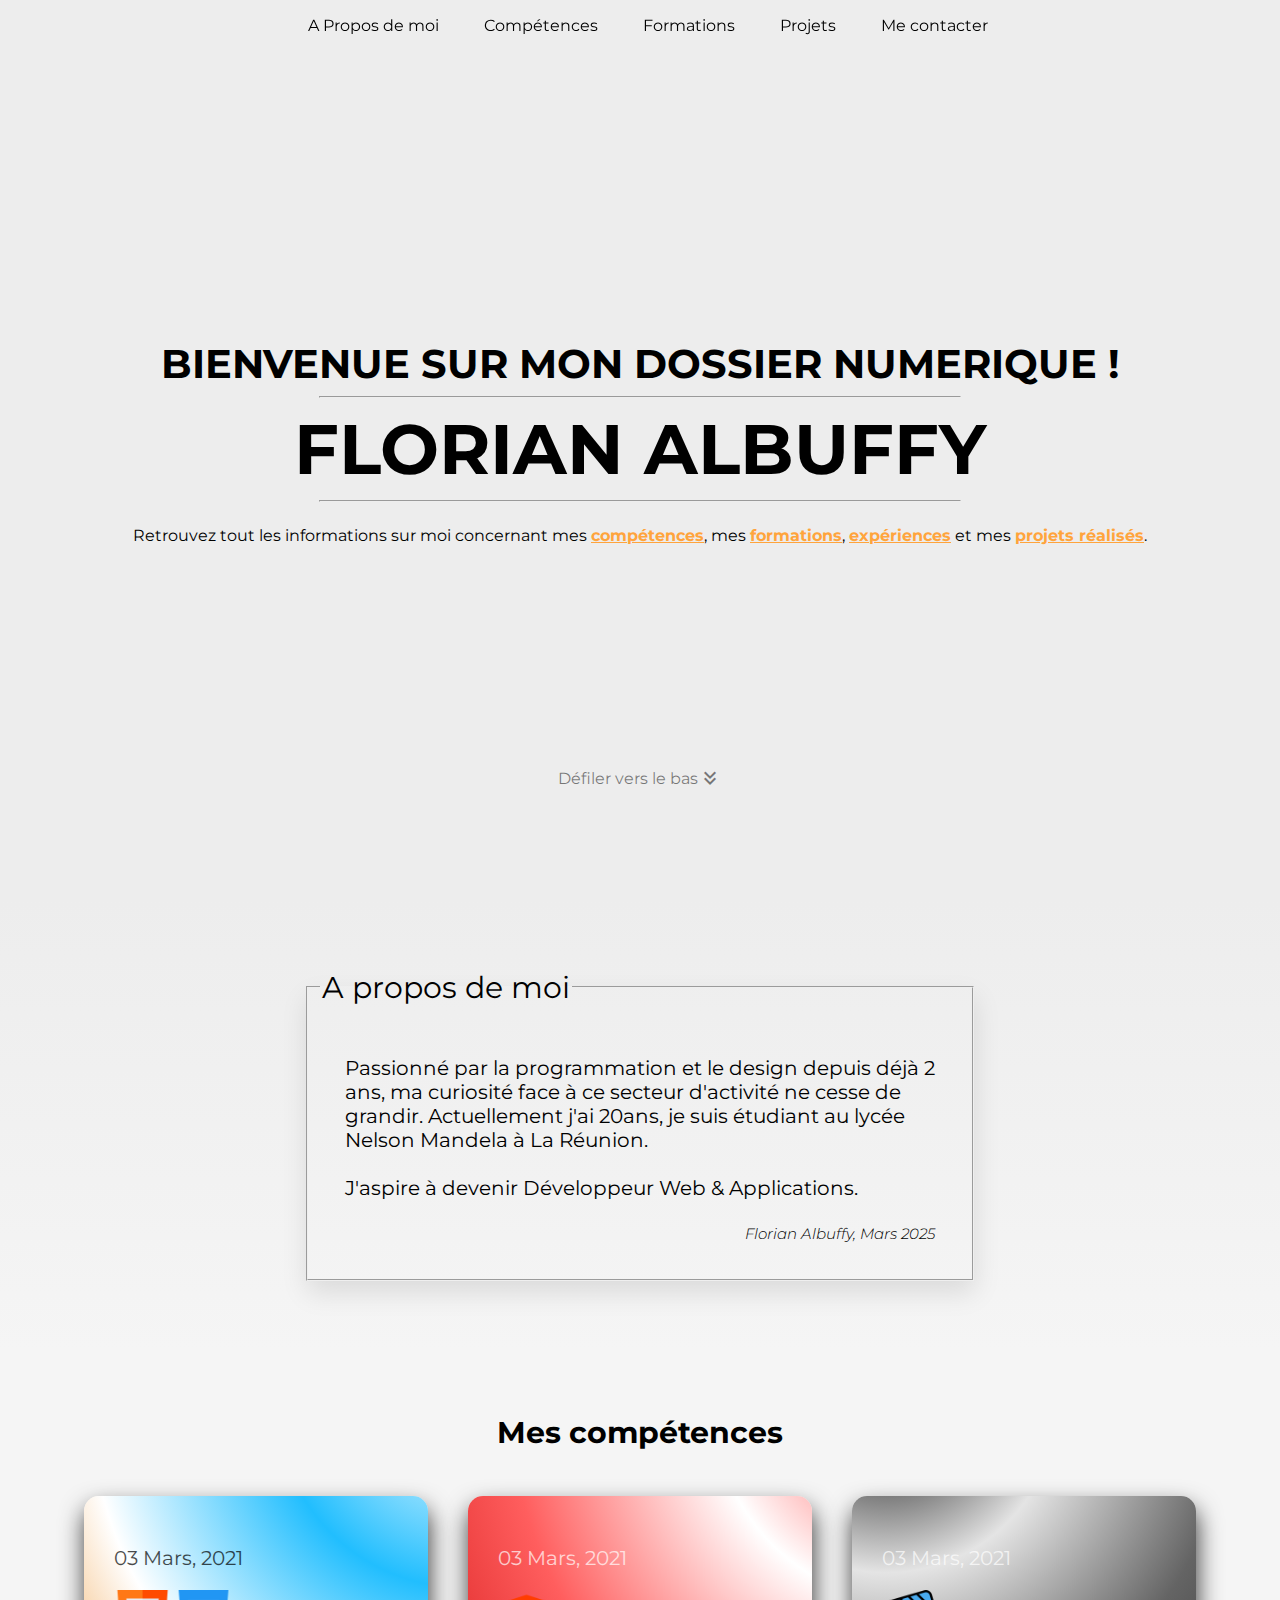
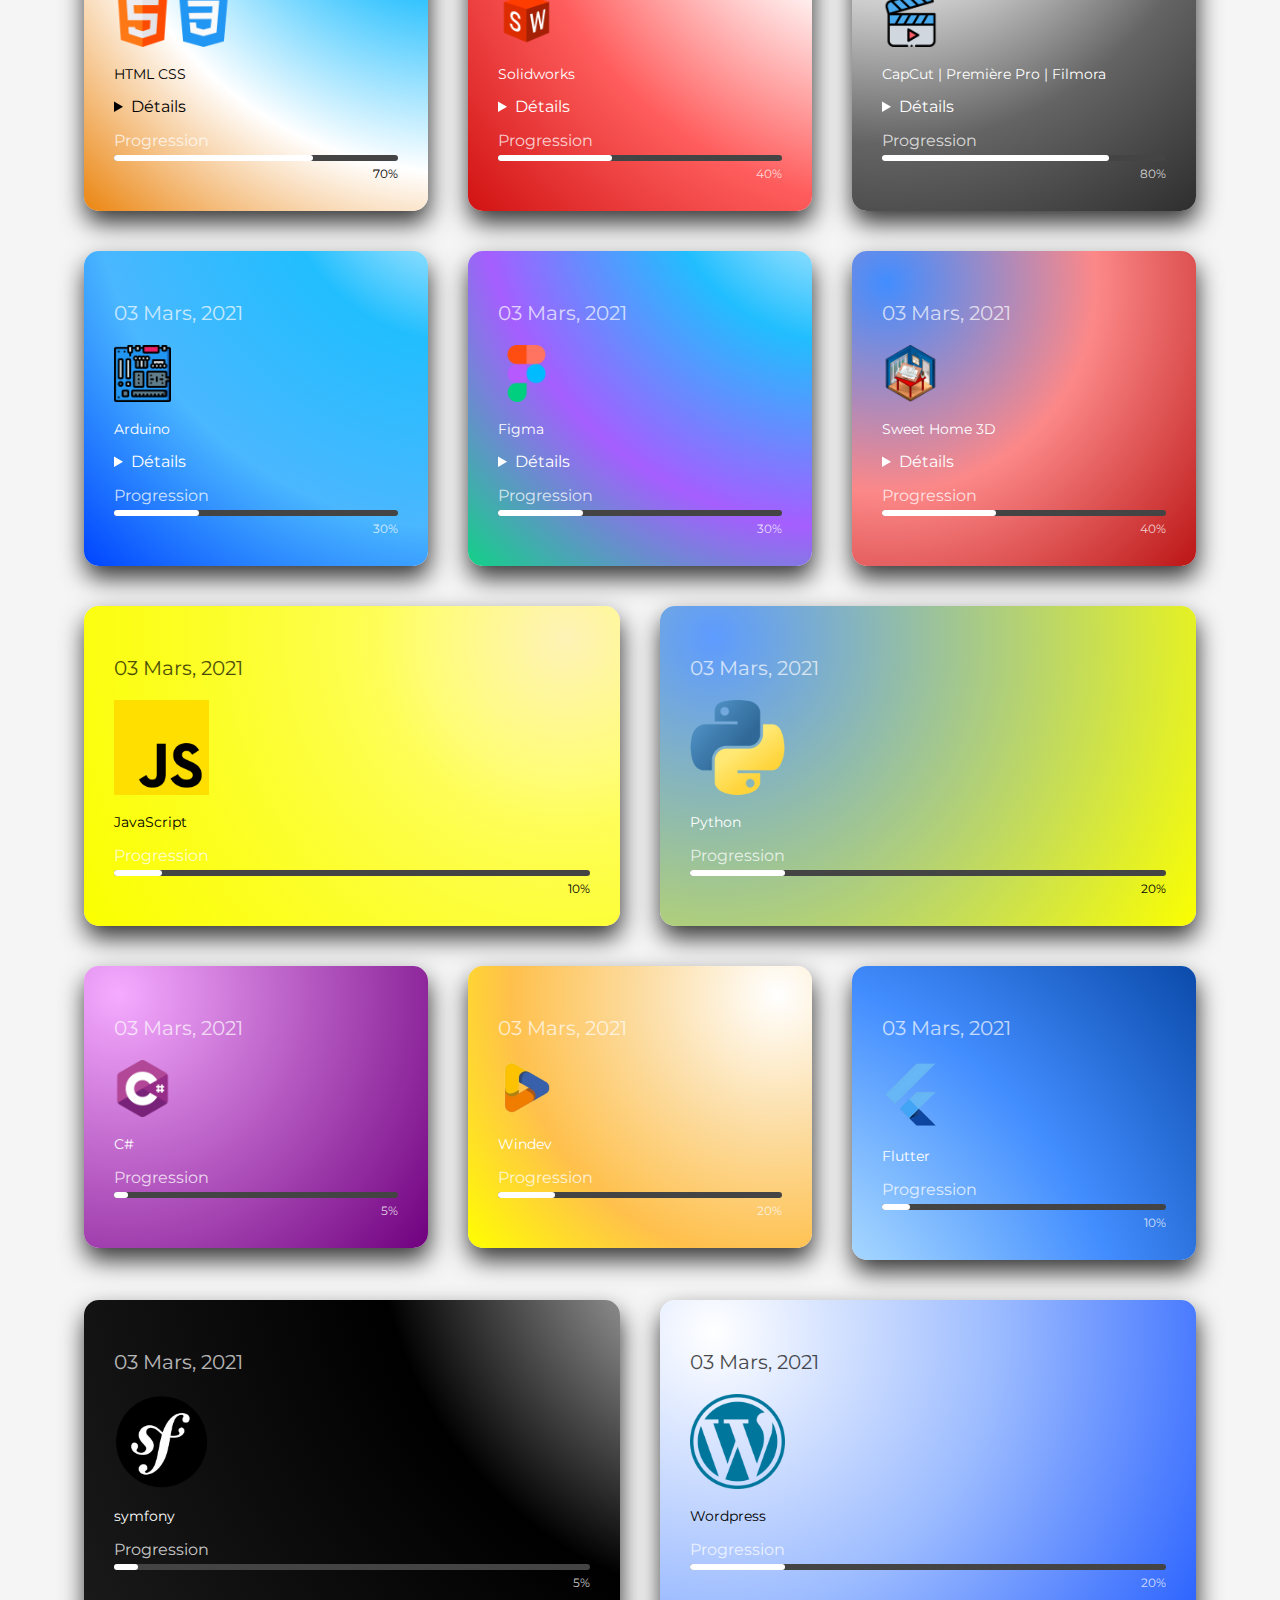
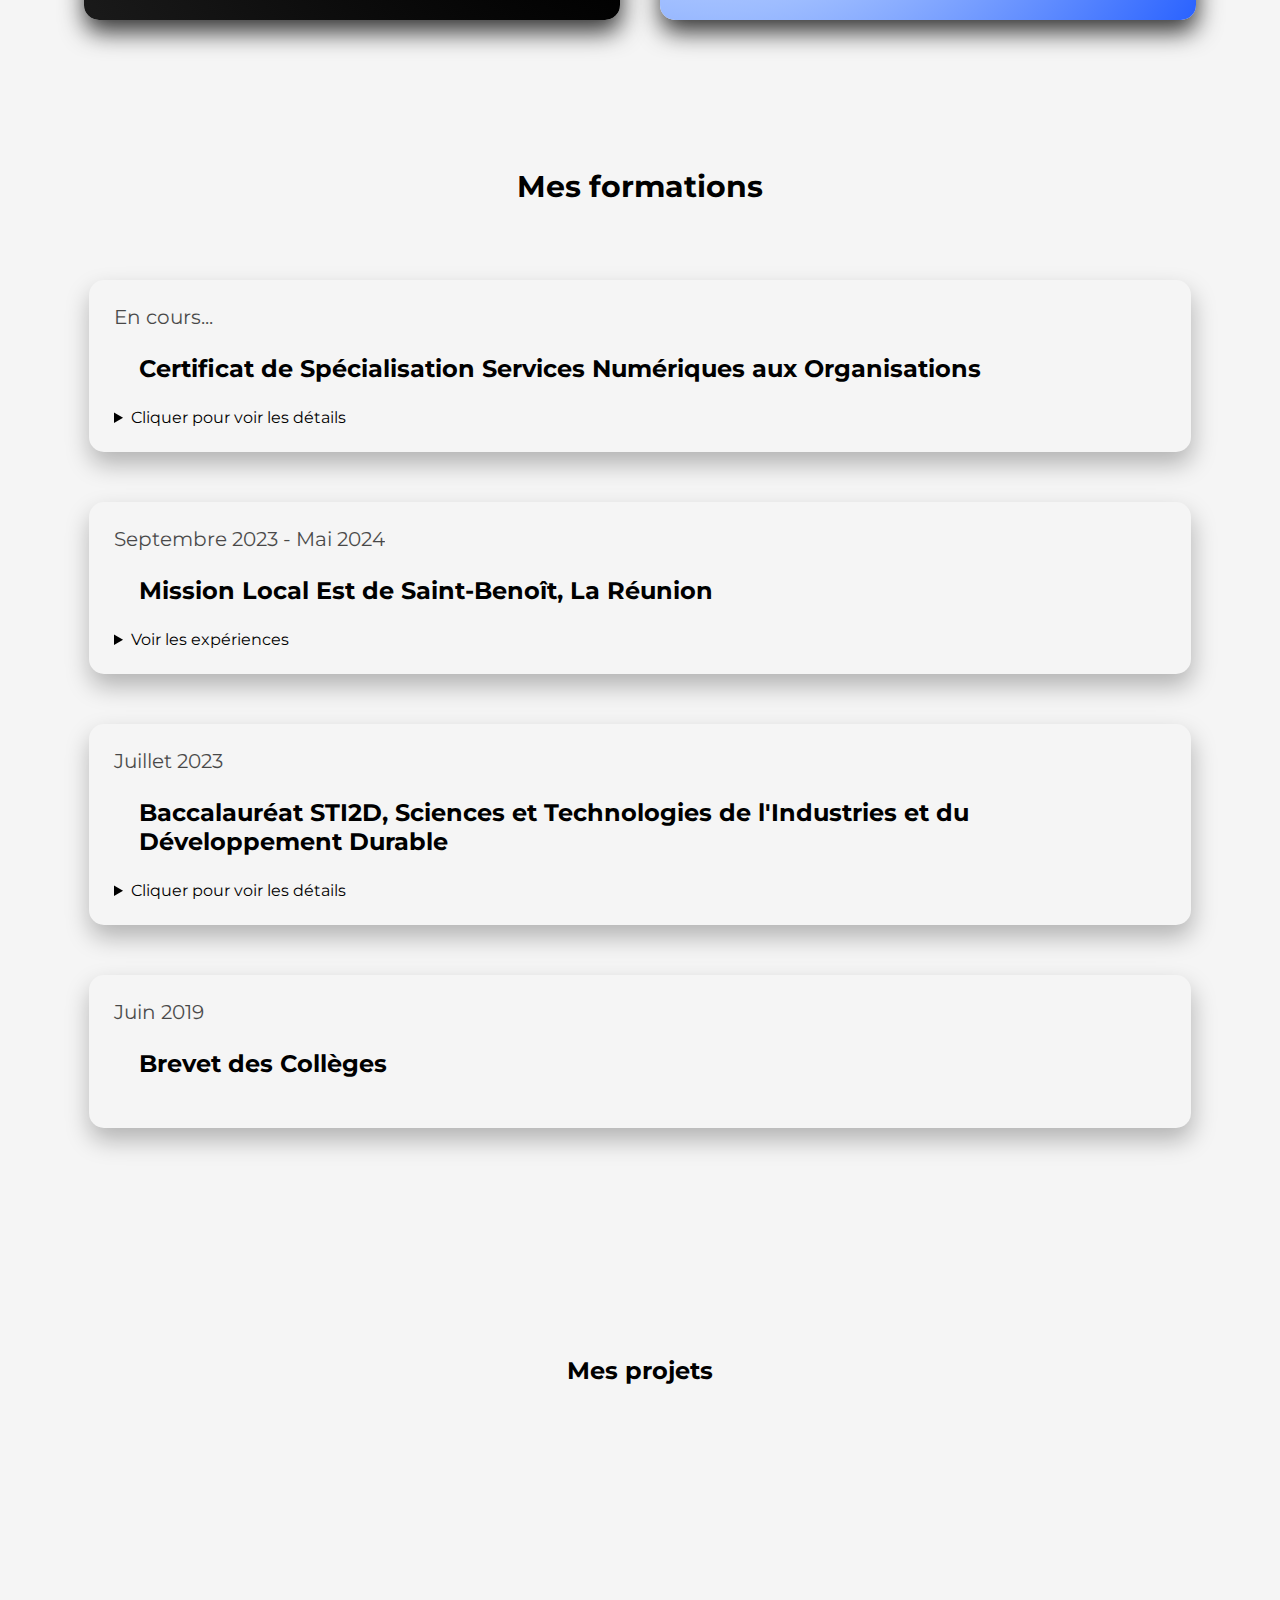
==== commit 9594900c: "ajout page contact" ====
--- a/index.html
+++ b/index.html
@@ -15,7 +15,7 @@
                 <li><a href="#competences">Compétences</a></li>
                 <li><a href="#formations">Formations</a></li>
                 <li><a href="#projet">Projets</a></li>
-                <li><a href="">Me contacter</a></li>
+                <li><a href="page-contact.html">Me contacter</a></li>
             </ul>
         </nav>
     </header>
@@ -39,7 +39,7 @@
         <fieldset>
             <legend>A propos de moi</legend>
             <p>
-                Passionné par la programmation et le design depuis déjà 2 ans, ma curiosité face à ce secteur d'activité ne cesse de grandir. Actuellement j'ai 20ans je suis étudiant au lycée Nelson Mandela à La Réunion. <br><br>
+                Passionné par la programmation et le design depuis déjà 2 ans, ma curiosité face à ce secteur d'activité ne cesse de grandir. Actuellement j'ai 20ans, je suis étudiant au lycée Nelson Mandela à La Réunion. <br><br>
                 J'aspire à devenir Développeur Web & Applications.
                 <br><br>
                 <span>Florian Albuffy, Mars 2025</span>
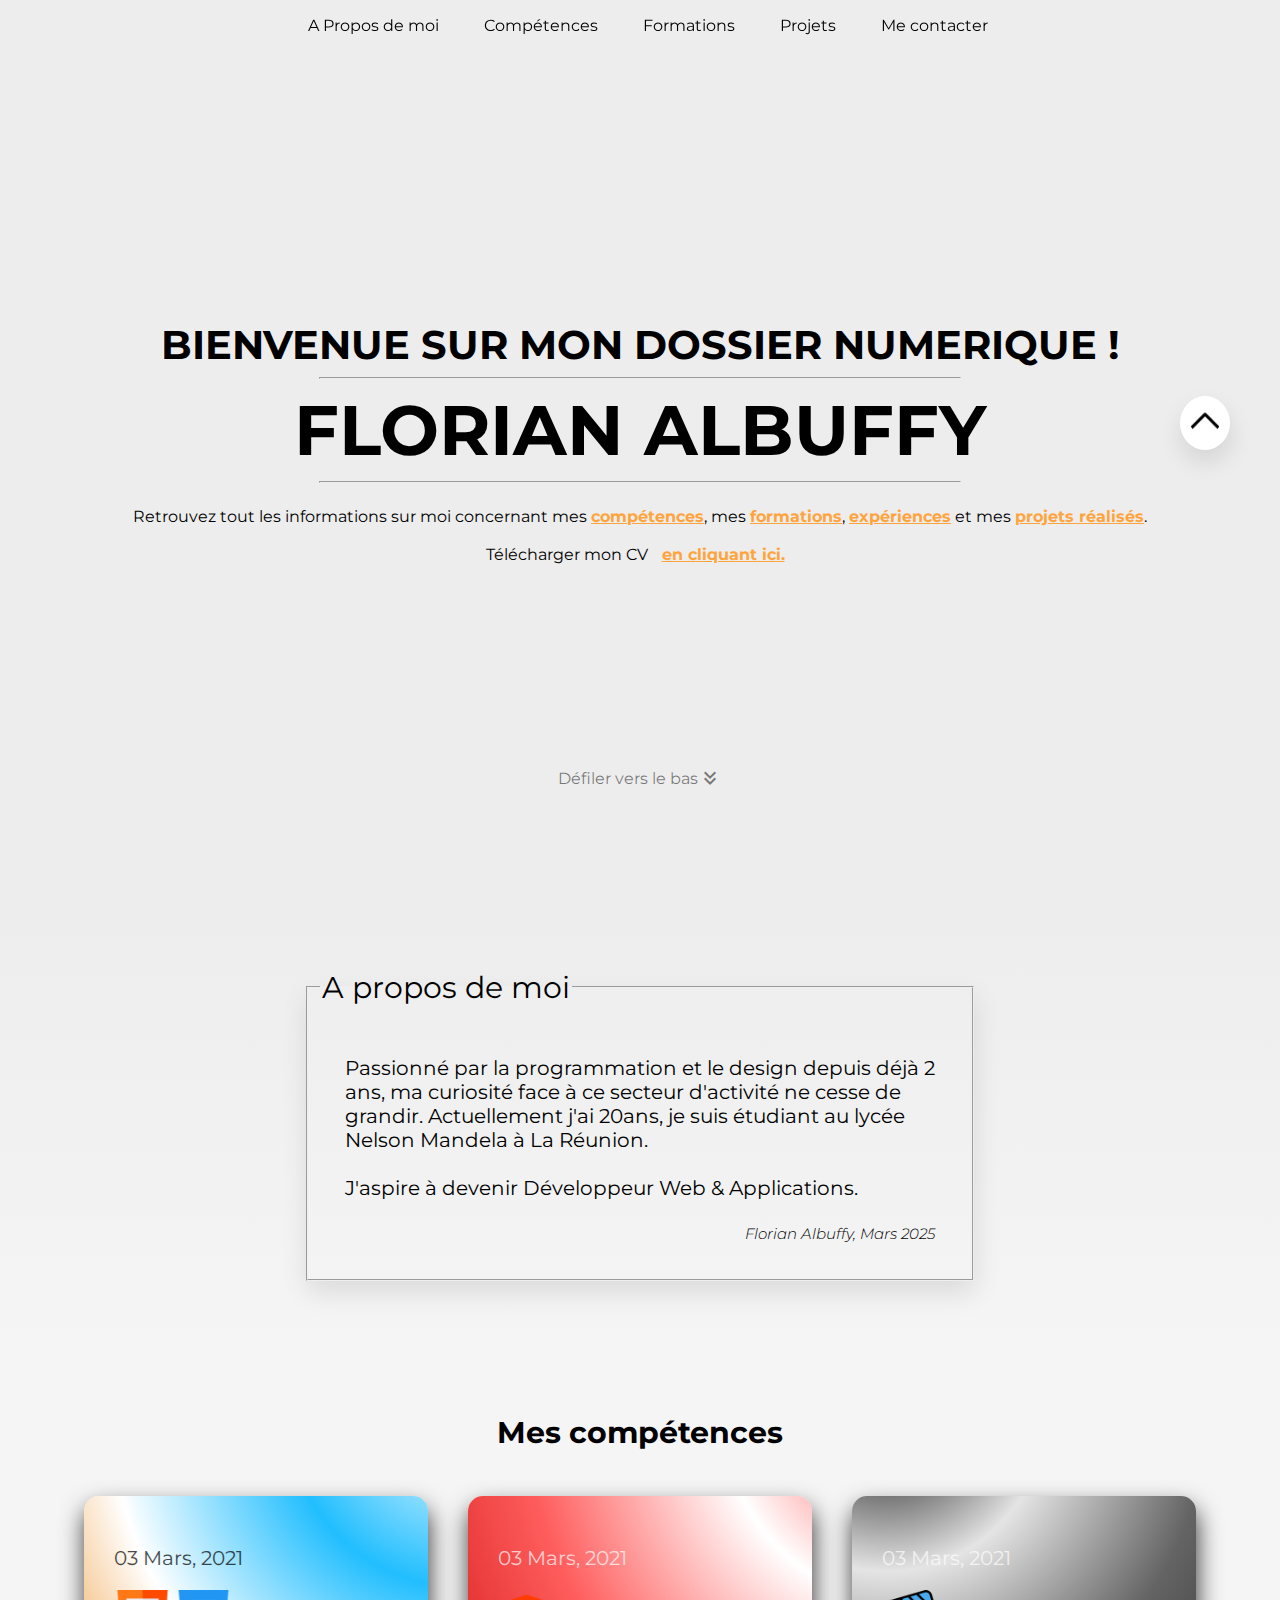
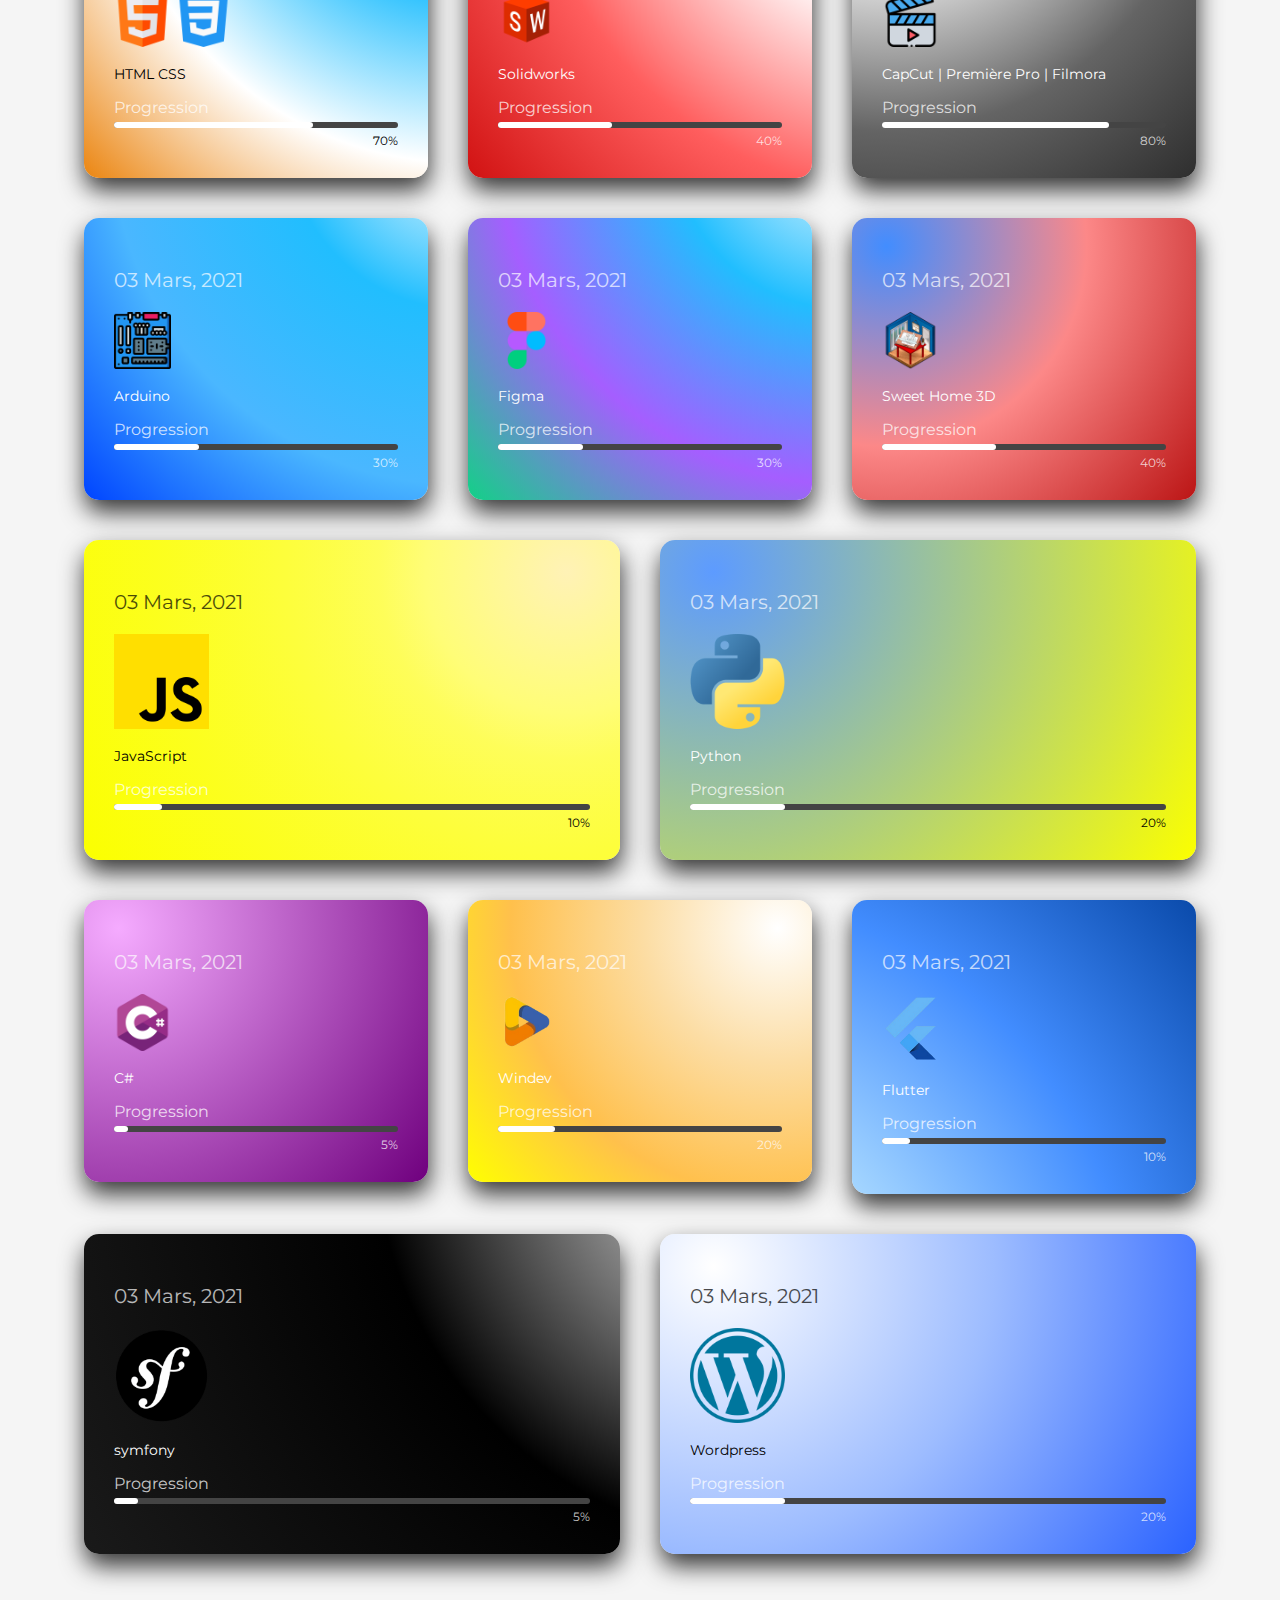
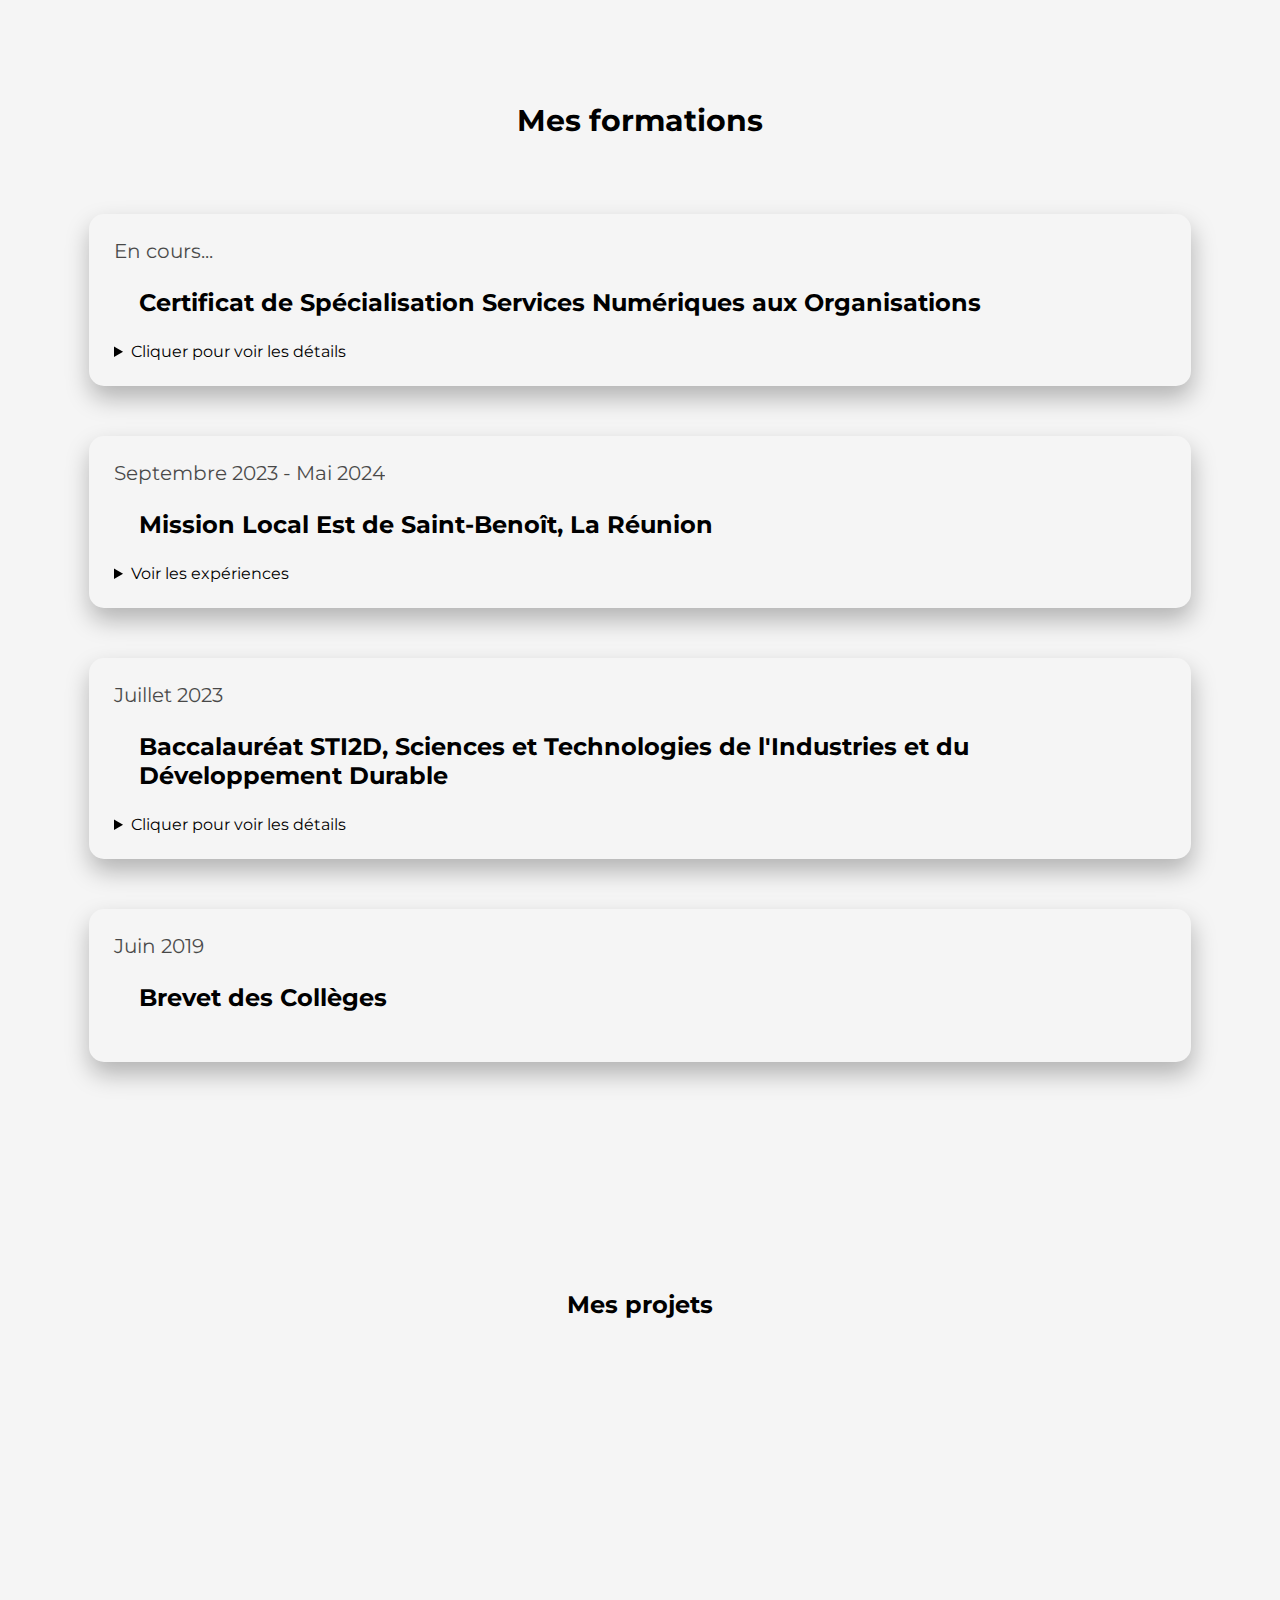
==== commit 8a06d3dc: "update site" ====
--- a/index.html
+++ b/index.html
@@ -8,6 +8,11 @@
     <title>Dossier Numérique - Florian ALBUFFY - ETUDIANT</title>
 </head>
 <body>
+    <div class="naviguate-top">
+        <a href="#home" id="top">
+            <img src="ressources/src/img/arrows-up.png" alt="">
+        </a>
+    </div>
     <header>
         <nav>
             <ul>
@@ -19,12 +24,15 @@
             </ul>
         </nav>
     </header>
-    <section class="accueil">
+    <section class="accueil" id="home">
         <h2>BIENVENUE SUR MON DOSSIER NUMERIQUE !</h2>
         <hr>
             <h1>FLORIAN ALBUFFY</h1>
         <hr>
-        <p>Retrouvez tout les informations sur moi concernant mes <span>compétences</span>, mes <span>formations</span>, <span>expériences</span> et mes <span>projets réalisés</span>. </p>
+        <p>Retrouvez tout les informations sur moi concernant mes <span>compétences</span>, mes <span>formations</span>, <span>expériences</span> et mes <span>projets réalisés</span>.
+        <br><br>
+        Télécharger mon CV <a href="ressources/src/pdf/Florian-Albuffy-CV.pdf" download><span>en cliquant ici.</span></a>
+        </p>
 
         <div class="scroll">
             <a href="#introduction">
@@ -57,14 +65,14 @@
                             <img src="ressources/src/img/logo-software/css-3.png" alt="">
                         </span>
                         <p class="category">HTML CSS</p>
-                        <details>
+                        <!--<details>
                             <summary>Détails</summary>
                             <ul>
                                 <li>Statique & Dynamique</li>
                                 <li>Responsive</li>
                                 <li>Flexbox</li>
                             </ul>
-                        </details>
+                        </details>-->
                         <div class="progress-section">
                             <span>Progression</span>
                             <div class="progress-bar">
@@ -77,14 +85,14 @@
                         <p class="date">03 Mars, 2021</p>
                         <img src="ressources/src/img/logo-software/solidworks.png" alt="">
                         <p class="category">Solidworks</p>
-                        <details>
+                        <!--<details>
                             <summary>Détails</summary>
                             <ul>
                                 <li>Pièces & Assemblages</li>
                                 <li>Animés pièces</li>
                                 <li>Calcul de forces</li>
                             </ul>
-                        </details>
+                        </details>-->
                         <div class="progress-section">
                             <span>Progression</span>
                             <div class="progress-bar">
@@ -97,13 +105,13 @@
                         <p class="date">03 Mars, 2021</p>
                         <img src="ressources/src/img/logo-software/video.png" alt="">
                         <p class="category">CapCut | Première Pro | Filmora</p>
-                        <details>
+                        <!--<details>
                             <summary>Détails</summary>
                             <ul>
                                 <li>Transitions dynamiques</li>
                                 <li>Montage cinématique</li>
                             </ul>
-                        </details>
+                        </details>-->
                         <div class="progress-section">
                             <span>Progression</span>
                             <div class="progress-bar">
@@ -116,12 +124,12 @@
                         <p class="date">03 Mars, 2021</p>
                         <img src="ressources/src/img/logo-software/motherboard.png" alt="">
                         <p class="category">Arduino</p>
-                        <details>
+                        <!--<details>
                             <summary>Détails</summary>
                             <ul>
                                 <li>Simulation - Tinkercad</li>
                             </ul>
-                        </details>
+                        </details>-->
                         <div class="progress-section">
                             <span>Progression</span>
                             <div class="progress-bar">
@@ -134,14 +142,14 @@
                         <p class="date">03 Mars, 2021</p>
                         <img src="ressources/src/img/logo-software/figma.png" alt="">
                         <p class="category">Figma</p>
-                        <details>
+                        <!--<details>
                             <summary>Détails</summary>
                             <ul>
                                 <li>Création de maquettes</li>
                                 <li>Prototype</li>
                                 <li>Responsive</li>
                             </ul>
-                        </details>
+                        </details>-->
                         <div class="progress-section">
                             <span>Progression</span>
                             <div class="progress-bar">
@@ -154,15 +162,14 @@
                         <p class="date">03 Mars, 2021</p>
                         <img src="ressources/src/img/logo-software/SweetHome3DLogo.png" alt="">
                         <p class="category">Sweet Home 3D</p>
-                        <details>
+                        <!--<details>
                             <summary>Détails</summary>
                             <ul>
                                 <li>Création de plan d'un habitat</li>
                                 <li>Optimisés l'espace</li>
                                 <li>Analyse de l'environnement</li>
                             </ul>
-                        </details>
-                        
+                        </details>-->                        
                         <div class="progress-section">
                             <span>Progression</span>
                             <div class="progress-bar">
--- a/styles.css
+++ b/styles.css
@@ -65,6 +65,9 @@
 }
 .accueil h2{
     font-size: 40px;
+}
+.accueil p{
+    text-align: center;
 }
 .scroll{
     display: flex;
@@ -447,4 +450,39 @@
 }
 .projet h2{
     text-align: center;
+}
+
+
+.naviguate-top{
+    box-shadow: 1px 12px 25px rgba(0, 0, 0, 0.11);
+    position: fixed;
+    z-index: 99;
+    bottom: 50%;
+    right: 50px;
+    border-radius: 50%;
+    background-color: white;
+    -webkit-border-radius: 50%;
+    -moz-border-radius: 50%;
+    -ms-border-radius: 50%;
+    -o-border-radius: 50%;
+}
+.naviguate-top img{
+    border-radius: 50%;
+    width: 30px;
+    padding: 10px;
+    -webkit-border-radius: 50%;
+    -moz-border-radius: 50%;
+    -ms-border-radius: 50%;
+    -o-border-radius: 50%;
+}
+.naviguate-top:hover{
+    cursor: pointer;
+    background-color: #ffa43c;
+}
+.naviguate-top:hover img{
+    filter: invert();
+    -webkit-filter: invert();
+}
+#top{
+    padding: 0;
 }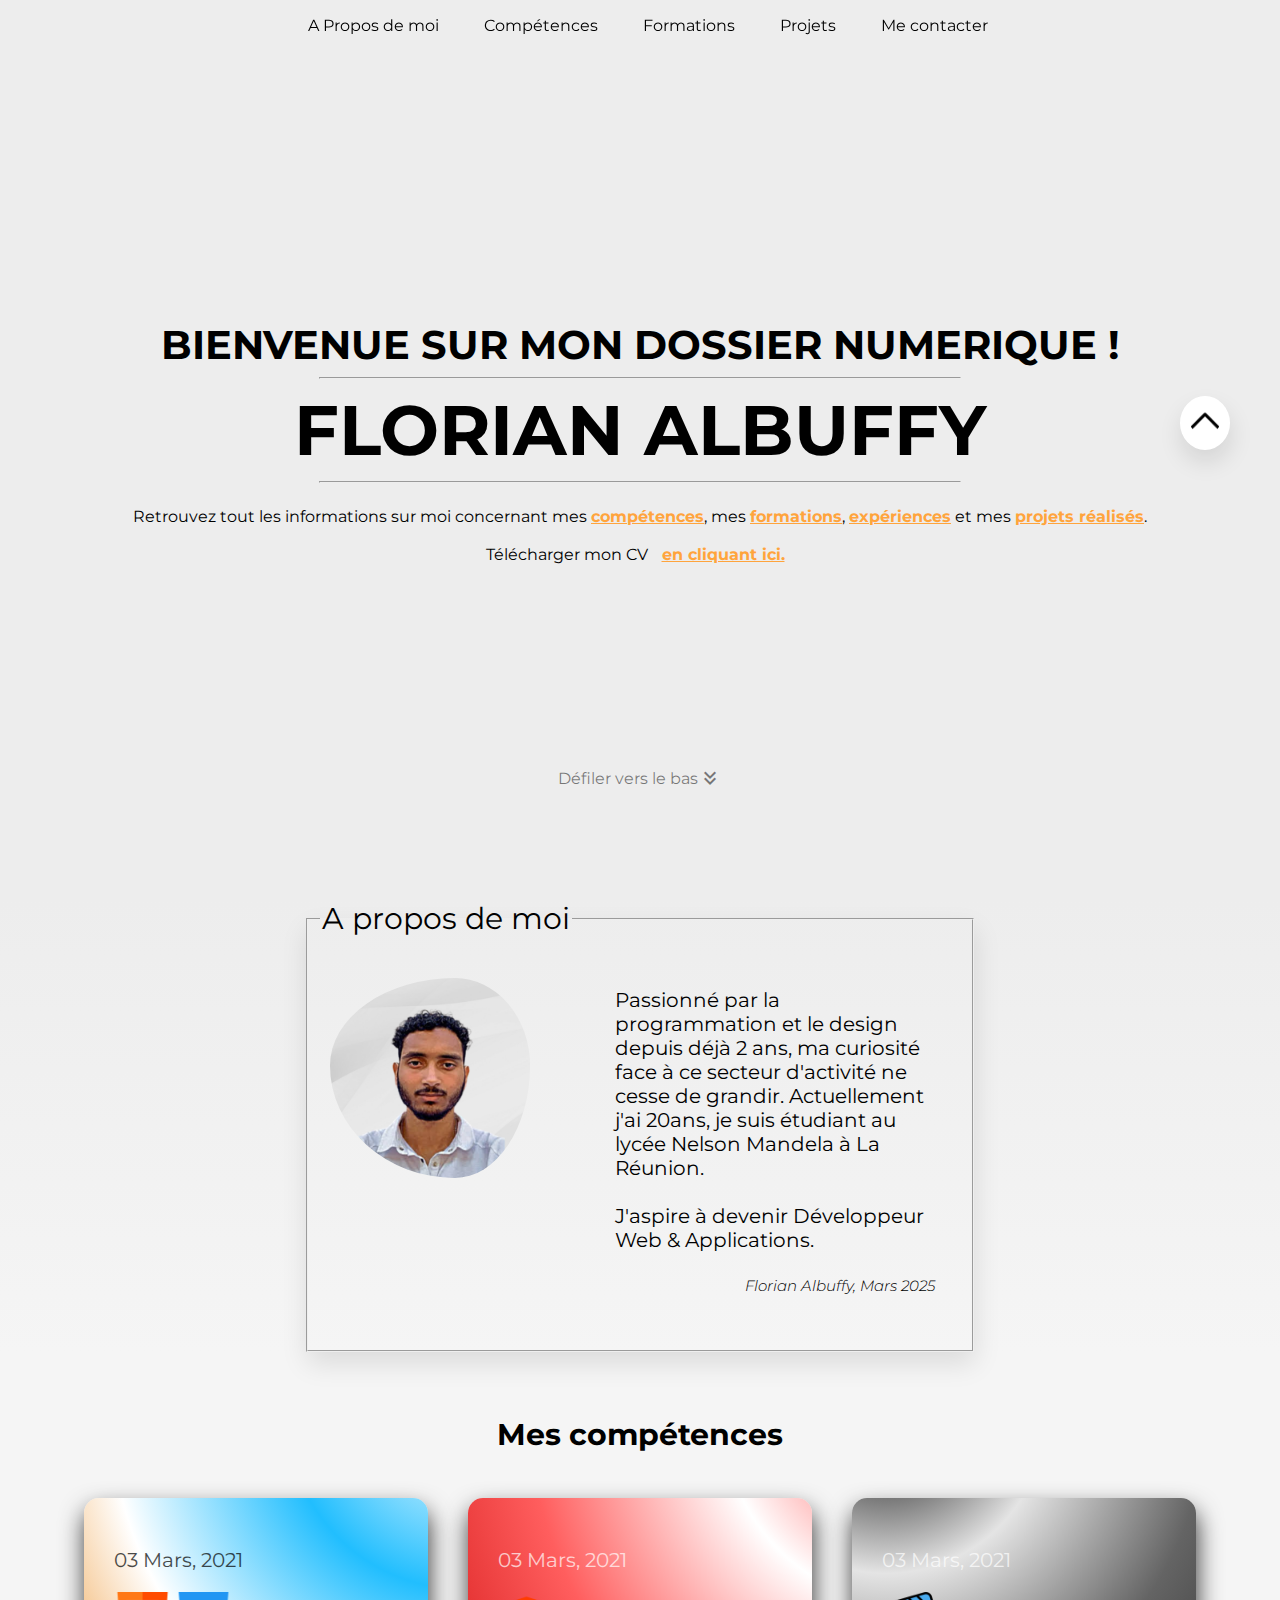
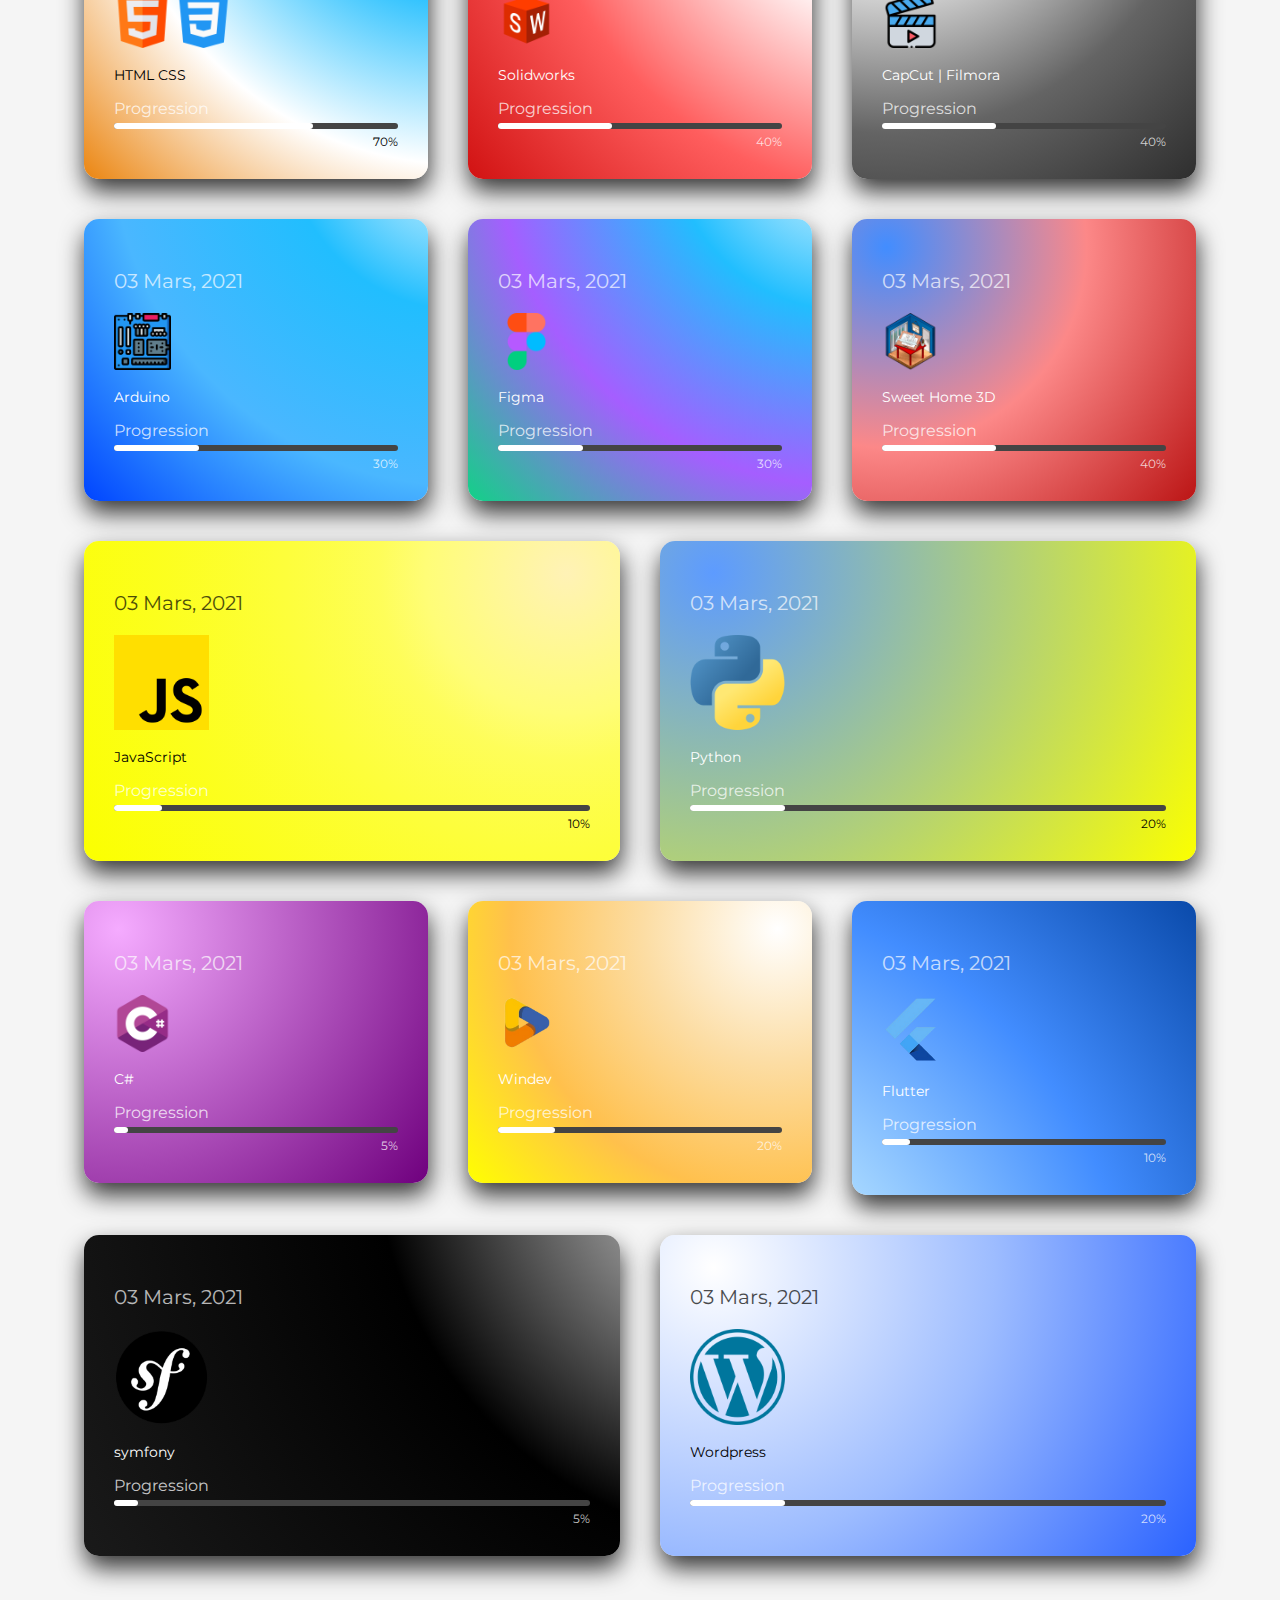
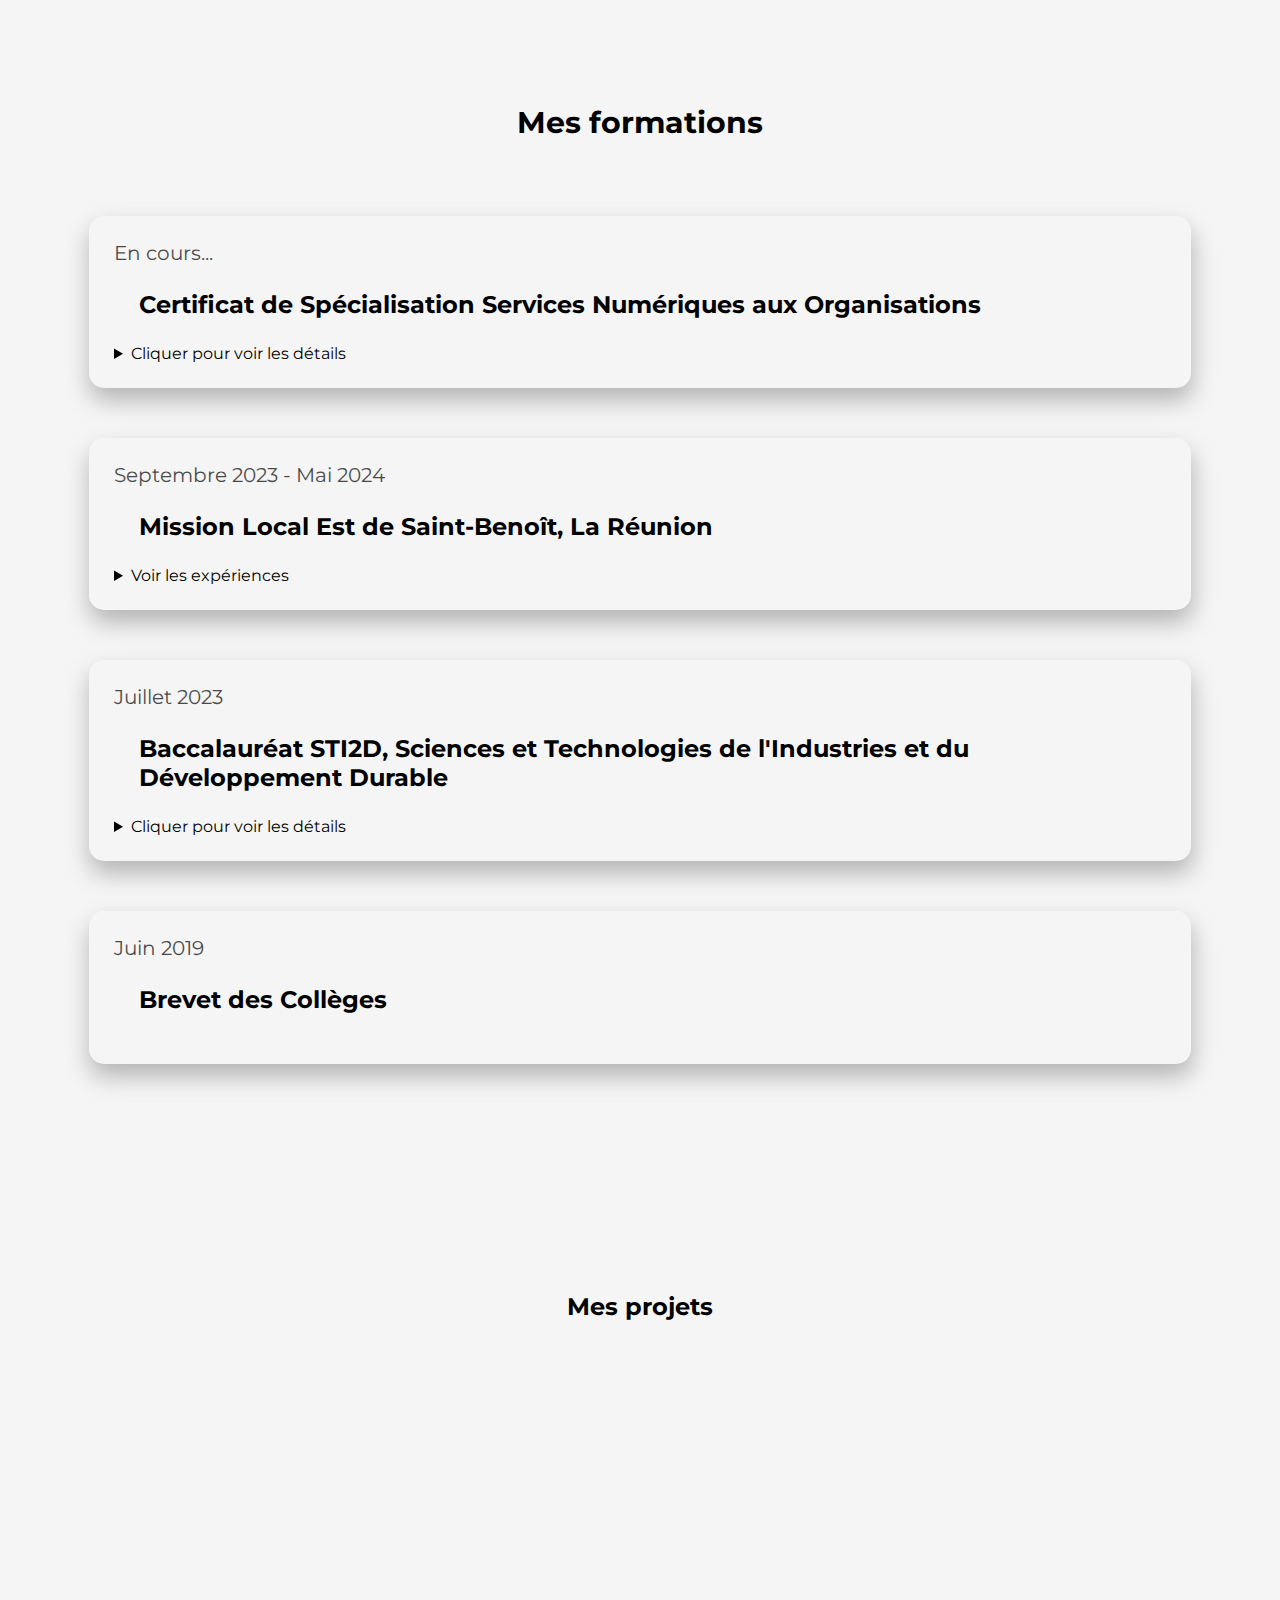
==== commit 97b73123: "update" ====
--- a/index.html
+++ b/index.html
@@ -46,6 +46,9 @@
     <section class="introduction" id="introduction">
         <fieldset>
             <legend>A propos de moi</legend>
+            <a href="ressources/src/img/pdp-site.png" target="_blank">
+                <img src="ressources/src/img/pdp-site (2).png" alt="photo de profil"> <br>
+            </a>
             <p>
                 Passionné par la programmation et le design depuis déjà 2 ans, ma curiosité face à ce secteur d'activité ne cesse de grandir. Actuellement j'ai 20ans, je suis étudiant au lycée Nelson Mandela à La Réunion. <br><br>
                 J'aspire à devenir Développeur Web & Applications.
@@ -104,7 +107,7 @@
                     <div class="card4">
                         <p class="date">03 Mars, 2021</p>
                         <img src="ressources/src/img/logo-software/video.png" alt="">
-                        <p class="category">CapCut | Première Pro | Filmora</p>
+                        <p class="category">CapCut | Filmora</p>
                         <!--<details>
                             <summary>Détails</summary>
                             <ul>
@@ -115,9 +118,9 @@
                         <div class="progress-section">
                             <span>Progression</span>
                             <div class="progress-bar">
-                                <div class="progress-fill" style="width: 80%;"></div>
-                            </div>
-                            <span class="progress-text">80%</span>
+                                <div class="progress-fill" style="width: 40%;"></div>
+                            </div>
+                            <span class="progress-text">40%</span>
                         </div>
                     </div>
                     <div class="card5">
--- a/styles.css
+++ b/styles.css
@@ -89,13 +89,22 @@
 /* Debut code pour section introduction */
 .introduction{
     position: relative;
-    height: 50vh;
     background: linear-gradient(#ededed, whitesmoke);
     display: flex;
     justify-content: center;
     align-items: center;
 }
+.introduction img{
+    padding: 25px 50px 0 0;
+    width: 200px;
+    border-radius: 50%;
+    -webkit-border-radius: 50%;
+    -moz-border-radius: 50%;
+    -ms-border-radius: 50%;
+    -o-border-radius: 50%;
+}
 fieldset{
+    display: flex;
     width: 50%;
     box-shadow: 1px 12px 25px rgb(0 0 0 / 10%);
 }
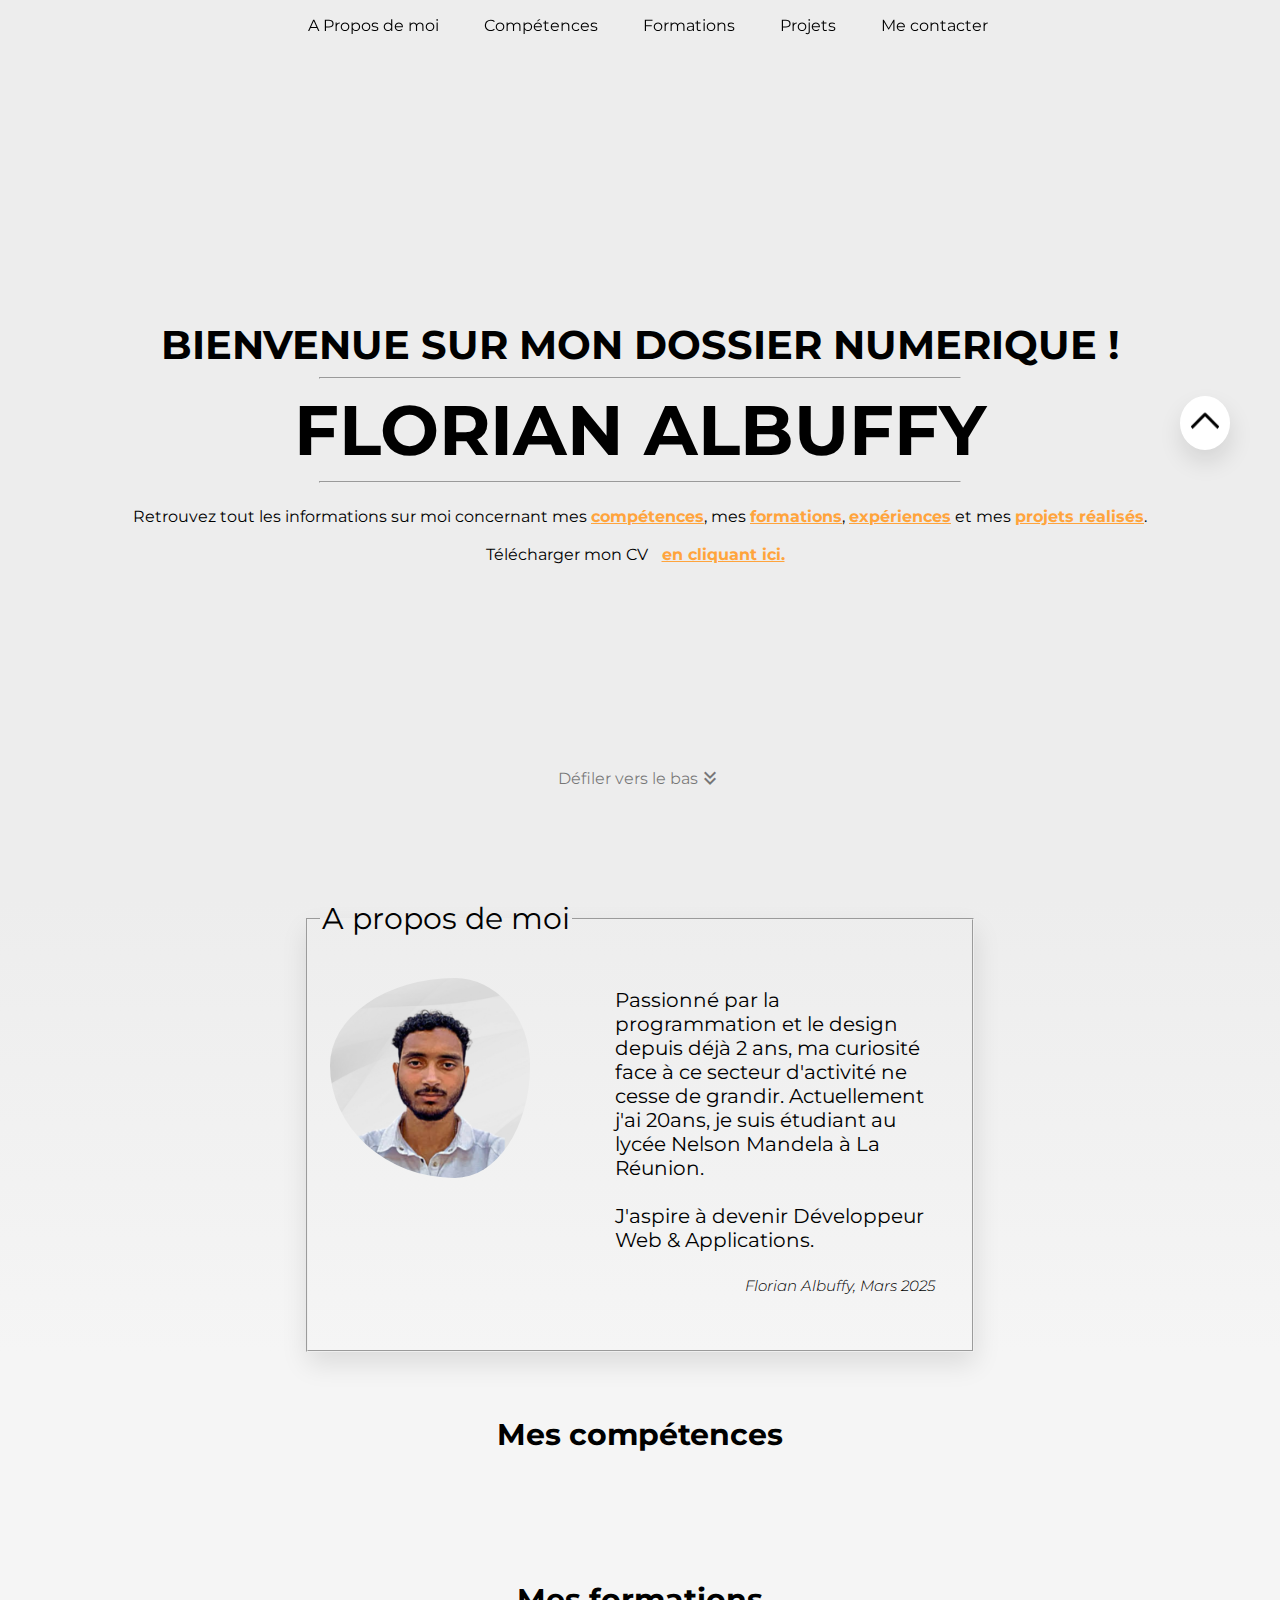
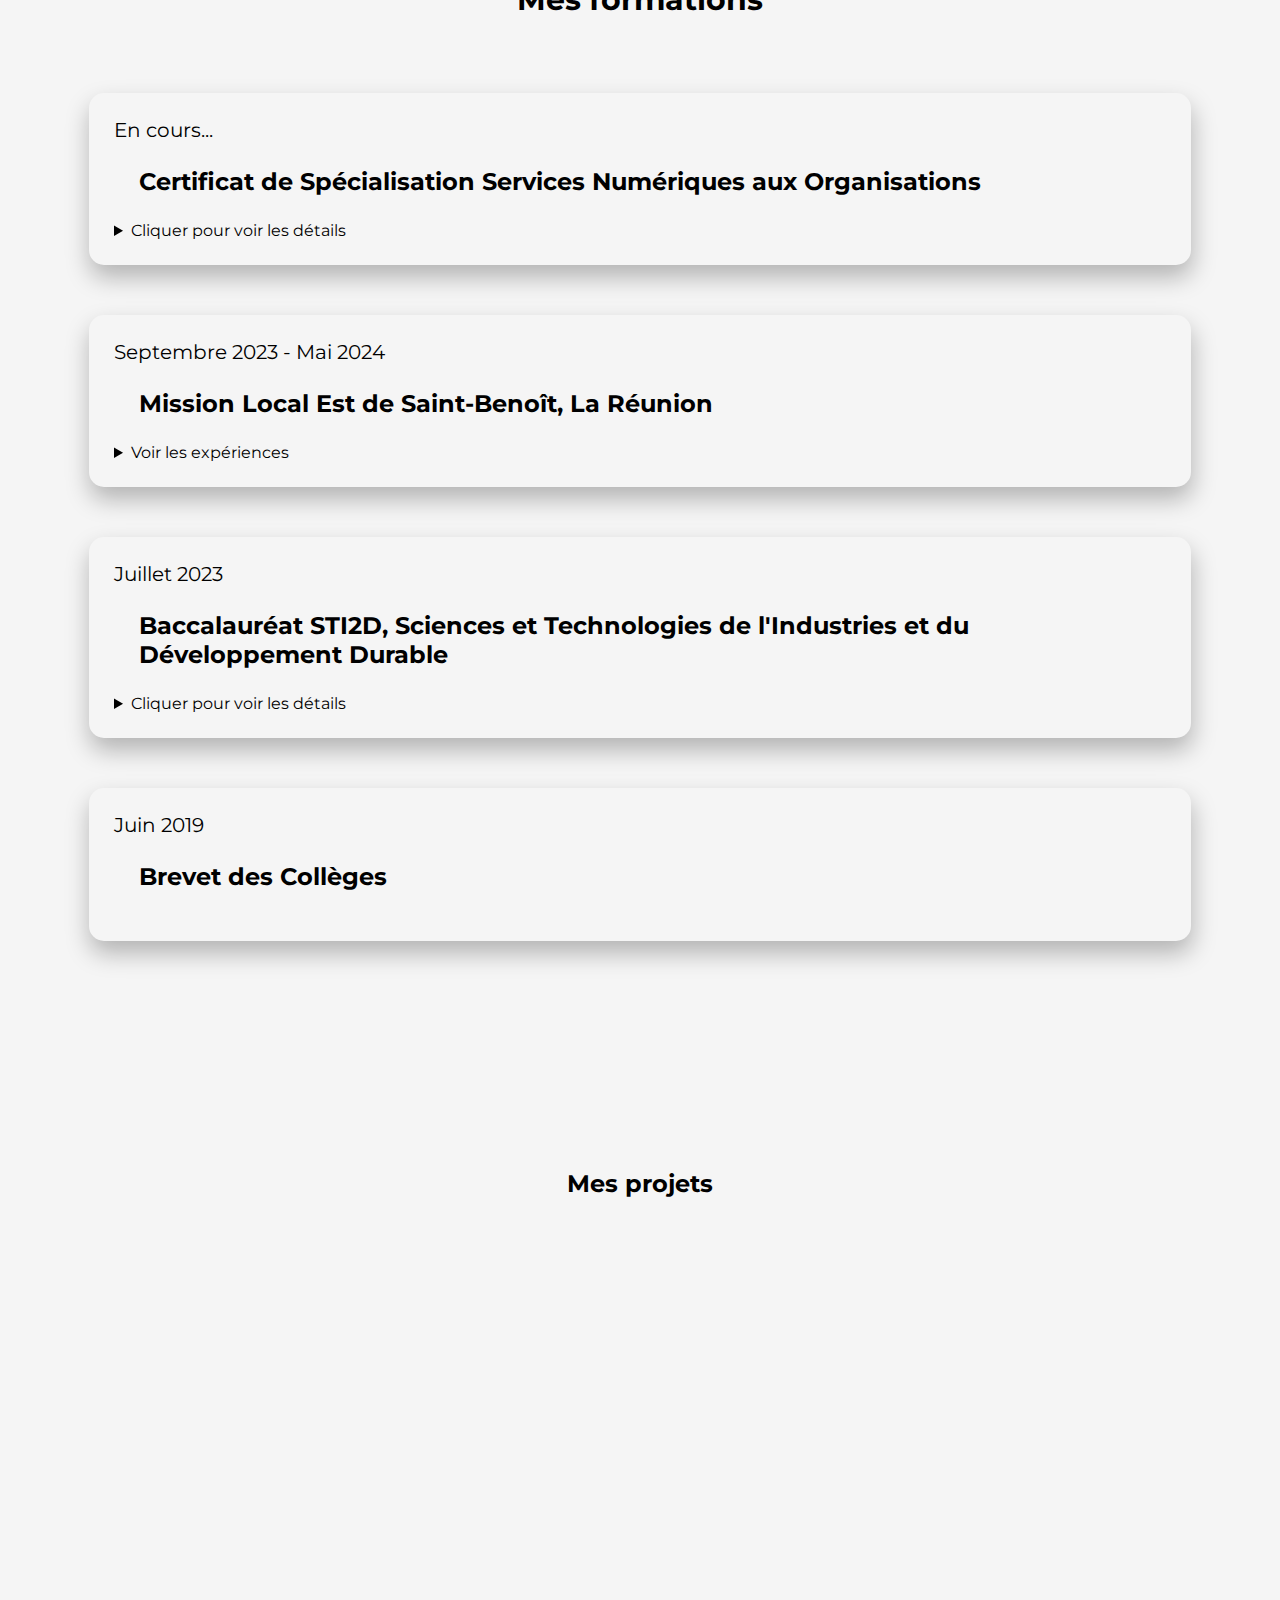
==== commit e833d724: "section competences modifier" ====
--- a/index.html
+++ b/index.html
@@ -59,217 +59,7 @@
     </section>
     <section class="competences" id="competences">
         <h2>Mes compétences</h2>
-        <div class="container-skills" id="competences">
-                <div class="container-card-skills">
-                    <div class="card2">
-                        <p class="date">03 Mars, 2021</p>
-                        <span>
-                            <img src="ressources/src/img/logo-software/html.png" alt="">
-                            <img src="ressources/src/img/logo-software/css-3.png" alt="">
-                        </span>
-                        <p class="category">HTML CSS</p>
-                        <!--<details>
-                            <summary>Détails</summary>
-                            <ul>
-                                <li>Statique & Dynamique</li>
-                                <li>Responsive</li>
-                                <li>Flexbox</li>
-                            </ul>
-                        </details>-->
-                        <div class="progress-section">
-                            <span>Progression</span>
-                            <div class="progress-bar">
-                                <div class="progress-fill" style="width: 70%;"></div>
-                            </div>
-                            <span class="progress-text" style="color: black;">70%</span>
-                        </div>
-                    </div>
-                    <div class="card3">
-                        <p class="date">03 Mars, 2021</p>
-                        <img src="ressources/src/img/logo-software/solidworks.png" alt="">
-                        <p class="category">Solidworks</p>
-                        <!--<details>
-                            <summary>Détails</summary>
-                            <ul>
-                                <li>Pièces & Assemblages</li>
-                                <li>Animés pièces</li>
-                                <li>Calcul de forces</li>
-                            </ul>
-                        </details>-->
-                        <div class="progress-section">
-                            <span>Progression</span>
-                            <div class="progress-bar">
-                                <div class="progress-fill" style="width: 40%;"></div>
-                            </div>
-                            <span class="progress-text">40%</span>
-                        </div>
-                    </div>
-                    <div class="card4">
-                        <p class="date">03 Mars, 2021</p>
-                        <img src="ressources/src/img/logo-software/video.png" alt="">
-                        <p class="category">CapCut | Filmora</p>
-                        <!--<details>
-                            <summary>Détails</summary>
-                            <ul>
-                                <li>Transitions dynamiques</li>
-                                <li>Montage cinématique</li>
-                            </ul>
-                        </details>-->
-                        <div class="progress-section">
-                            <span>Progression</span>
-                            <div class="progress-bar">
-                                <div class="progress-fill" style="width: 40%;"></div>
-                            </div>
-                            <span class="progress-text">40%</span>
-                        </div>
-                    </div>
-                    <div class="card5">
-                        <p class="date">03 Mars, 2021</p>
-                        <img src="ressources/src/img/logo-software/motherboard.png" alt="">
-                        <p class="category">Arduino</p>
-                        <!--<details>
-                            <summary>Détails</summary>
-                            <ul>
-                                <li>Simulation - Tinkercad</li>
-                            </ul>
-                        </details>-->
-                        <div class="progress-section">
-                            <span>Progression</span>
-                            <div class="progress-bar">
-                                <div class="progress-fill" style="width: 30%;"></div>
-                            </div>
-                            <span class="progress-text">30%</span>
-                        </div>
-                    </div>
-                    <div class="card1">
-                        <p class="date">03 Mars, 2021</p>
-                        <img src="ressources/src/img/logo-software/figma.png" alt="">
-                        <p class="category">Figma</p>
-                        <!--<details>
-                            <summary>Détails</summary>
-                            <ul>
-                                <li>Création de maquettes</li>
-                                <li>Prototype</li>
-                                <li>Responsive</li>
-                            </ul>
-                        </details>-->
-                        <div class="progress-section">
-                            <span>Progression</span>
-                            <div class="progress-bar">
-                                <div class="progress-fill" style="width: 30%;"></div>
-                            </div>
-                            <span class="progress-text">30%</span>
-                        </div>
-                    </div>
-                    <div class="card7bis">
-                        <p class="date">03 Mars, 2021</p>
-                        <img src="ressources/src/img/logo-software/SweetHome3DLogo.png" alt="">
-                        <p class="category">Sweet Home 3D</p>
-                        <!--<details>
-                            <summary>Détails</summary>
-                            <ul>
-                                <li>Création de plan d'un habitat</li>
-                                <li>Optimisés l'espace</li>
-                                <li>Analyse de l'environnement</li>
-                            </ul>
-                        </details>-->                        
-                        <div class="progress-section">
-                            <span>Progression</span>
-                            <div class="progress-bar">
-                                <div class="progress-fill" style="width: 40%;"></div>
-                            </div>
-                            <span class="progress-text">40%</span>
-                        </div>
-                    </div>
-                    <div class="card6">
-                        <p class="date">03 Mars, 2021</p>
-                        <img src="ressources/src/img/logo-software/js.png" alt="">
-                        <p class="category">JavaScript</p>
-                        <div class="progress-section">
-                            <span>Progression</span>
-                            <div class="progress-bar">
-                                <div class="progress-fill" style="width: 10%;"></div>
-                            </div>
-                            <span class="progress-text" style="color: black;">10%</span>
-                        </div>
-                    </div>
-                    <div class="card7">
-                        <p class="date">03 Mars, 2021</p>
-                        <img src="ressources/src/img/logo-software/python.png" alt="">
-                        <p class="category">Python</p>
-                        <div class="progress-section">
-                            <span>Progression</span>
-                            <div class="progress-bar">
-                                <div class="progress-fill" style="width: 20%;"></div>
-                            </div>
-                            <span class="progress-text" style="color: black;">20%</span>
-                        </div>
-                    </div>
-                </div>
-                <div class="container-card-skills">
-                    <div class="card8">
-                        <p class="date">03 Mars, 2021</p>
-                        <img src="ressources/src/img/logo-software/c-sharp.png" alt="">
-                        <p class="category">C#</p>
-                        <div class="progress-section">
-                            <span>Progression</span>
-                            <div class="progress-bar">
-                                <div class="progress-fill" style="width: 5%;"></div>
-                            </div>
-                            <span class="progress-text">5%</span>
-                        </div>
-                    </div>
-                    <div class="card9">
-                        <p class="date">03 Mars, 2021</p>
-                        <img src="ressources/src/img/logo-software/windev.png" alt="">
-                        <p class="category">Windev</p>
-                        <div class="progress-section">
-                            <span>Progression</span>
-                            <div class="progress-bar">
-                                <div class="progress-fill" style="width: 20%;"></div>
-                            </div>
-                            <span class="progress-text">20%</span>
-                        </div>
-                    </div>
-                    <div class="card10">
-                        <p class="date">03 Mars, 2021</p>
-                        <img src="ressources/src/img/logo-software/flutter.png" alt="">
-                        <p class="category">Flutter</p>
-                        <div class="progress-section">
-                            <span>Progression</span>
-                            <div class="progress-bar">
-                                <div class="progress-fill" style="width: 10%;"></div>
-                            </div>
-                            <span class="progress-text">10%</span>
-                        </div>
-                    </div>
-                    <div class="card11">
-                        <p class="date">03 Mars, 2021</p>
-                        <img src="ressources/src/img/logo-software/symfony.png" alt="">
-                        <p class="category">symfony</p>
-                        <div class="progress-section">
-                            <span>Progression</span>
-                            <div class="progress-bar">
-                                <div class="progress-fill" style="width: 5%;"></div>
-                            </div>
-                            <span class="progress-text">5%</span>
-                        </div>
-                    </div>
-    
-                    <div class="card12">
-                        <p class="date">03 Mars, 2021</p>
-                        <img src="ressources/src/img/logo-software/wordpress.png" alt="">
-                        <p class="category">Wordpress</p>
-                        <div class="progress-section">
-                            <span>Progression</span>
-                            <div class="progress-bar">
-                                <div class="progress-fill" style="width: 20%;"></div>
-                            </div>
-                            <span class="progress-text">20%</span>
-                        </div>
-                    </div>
-                </div>
-            </div>
+        
     </section>
     <section class="formation" id="formations">
         <h3>Mes formations</h3>
--- a/styles.css
+++ b/styles.css
@@ -133,245 +133,7 @@
     text-align: center;
     font-size: 30px;
 }
-.container-skills{
-    padding-top: 25px;
-}
-.container-card-skills{
-    display: flex;
-    flex-wrap: wrap;
-}
-.container-card-skills span{
-    text-decoration: none;
-    color: rgba(255, 255, 255, 0.774);
-    font-weight: normal;
-}
-.container-card-skills details ul{
-    flex-direction: column;
-}
-.container-card-skills li{
-    list-style: inside;
-}
-
-.card1, .card2, .card3, .card4, .card5, .card6, .card7, .card7bis{
-    color: white;
-    width: 200px;
-    flex: auto;
-    height:fit-content;
-    padding: 30px;
-    margin: 20px;
-    border-radius: 15px;
-    box-shadow: 1px 12px 25px rgb(0 0 0 / 78%);
-}
-
-.card8, .card9, .card10, .card11, .card12{
-    color: white;
-    width: 200px;
-    flex: auto;
-    height:fit-content;
-    padding: 30px;
-    margin: 20px;
-    border-radius: 15px;
-    box-shadow: 1px 12px 25px rgb(0 0 0 / 78%);
-}
-
-.card1{
-    background: radial-gradient(
-        circle at 110% -30%,
-        white, 
-        #21BEFE, 
-        #A55EFF,
-        #12d187
-    );
-}
-
-.card2{
-    background: radial-gradient(
-        circle at 110% -30%,
-        white, 
-        #21BEFE, 
-        #ffffff,
-        #eb8510
-    );
-    color: black;
-}
-    .card2 .category{
-        color: black;
-        text-shadow: 0;
-    }
-
-.card3{
-    background: radial-gradient(
-        circle at 130% -30%,
-        rgb(255, 52, 52), 
-        #ffffff, 
-        #ff5e5e,
-        #d11212
-    );
-}
-
-.card4{
-    background: radial-gradient(
-        circle at 10% -30%,
-        rgb(0, 0, 0), 
-        #e4e4e4, 
-        #646464,
-        #2e2e2e
-    );
-}
-
-.card5{
-    background: radial-gradient(
-        circle at 110% -30%,
-        rgb(255, 255, 255), 
-        #21BEFE, 
-        #4ab7ff,
-        #0044ff
-    );
-}
-
-.card6{
-    background: radial-gradient(
-        circle at 90% 10%,
-        rgb(255, 242, 182),
-        rgb(255, 253, 119),50%, 
-        #fbff00
-    );
-    color: black;
-}
-    .card6 .category{
-        color: black;
-        text-shadow: 0;
-    }
-
-.card7{
-    background: radial-gradient(
-        circle at 10% 10%,
-        rgb(93, 155, 255),   
-        /* rgb(255, 255, 104),  */
-        rgb(251, 255, 0)
-    );
-    color: white;
-}
-.card7 .category{
-    color: white;
-}
-.card7bis{
-    background: radial-gradient(
-        circle at 10% 10%,
-        rgb(66, 141, 255),   
-        rgb(252, 136, 136), 
-        rgb(187, 21, 21)
-    );
-}
-
-.card8{
-    background: radial-gradient(
-        circle at 10% 10%,
-        rgb(245, 171, 255),
-        rgb(111, 0, 126)
-    );
-}
-
-.card9{
-    background: radial-gradient(
-        circle at 90% 10%,
-        rgb(255, 255, 255),   
-        rgb(252, 221, 164),  
-        rgb(255, 192, 76),
-        yellow
-    );
-}
-
-.card10{
-    background: radial-gradient(
-        circle at -50% 150%,
-        rgb(255, 255, 255),   
-        rgb(166, 215, 255),   
-        rgb(66, 141, 255),   
-        rgb(10, 74, 170) 
-    );
-    color: white;
-}
-.card10 .category{
-    color: white;
-}
-
-.card11{
-    background: radial-gradient(
-        circle at 130% -30%,
-        rgb(255, 255, 255),   
-        rgb(0, 0, 0), 
-        rgb(26, 26, 26)
-    );
-}
-
-.card12{
-    background: radial-gradient(
-        circle at 10% 10%,
-        rgb(255, 255, 255),   
-        rgb(157, 188, 255),
-        rgb(42, 98, 255)
-    );
-    color: black;
-}
-    .card12 .category{
-        color: black;
-    }
-
-.card1 img, .card2 img , .card3 img, .card4 img, .card5 img, .card6 img, .card7 img, .card7bis img, .card8 img, .card9 img, .card10 img, .card11 img, .card12 img {
-    width: 20%;
-}
-
-.card12 img{
-    color: white;
-}
-.date {
-    font-size: 12px;
-    opacity: 0.7;
-}
-
-.title {
-    margin: 10px 0 5px;
-    font-size: 20px;
-}
-
-.category {
-    font-size: 14px;
-    /* color: #bbb; */
-    color: white;
-    /* text-shadow: 1px 1px 20px black; */
-}
-
-details{
-    text-align: justify;
-}
-details:hover{
-    cursor: pointer;
-}
-.progress-section {
-    margin-top: 15px;
-}
-
-.progress-bar {
-    width: 100%;
-    height: 6px;
-    background: #444;
-    border-radius: 5px;
-    margin-top: 5px;
-    position: relative;
-}
-
-.progress-fill {
-    height: 6px;
-    background: white;
-    border-radius: 5px;
-}
-
-.progress-text {
-    float: right;
-    font-size: 12px;
-    margin-top: 5px;
-}
+
 
 /* Debut code section formations */
 .formation{
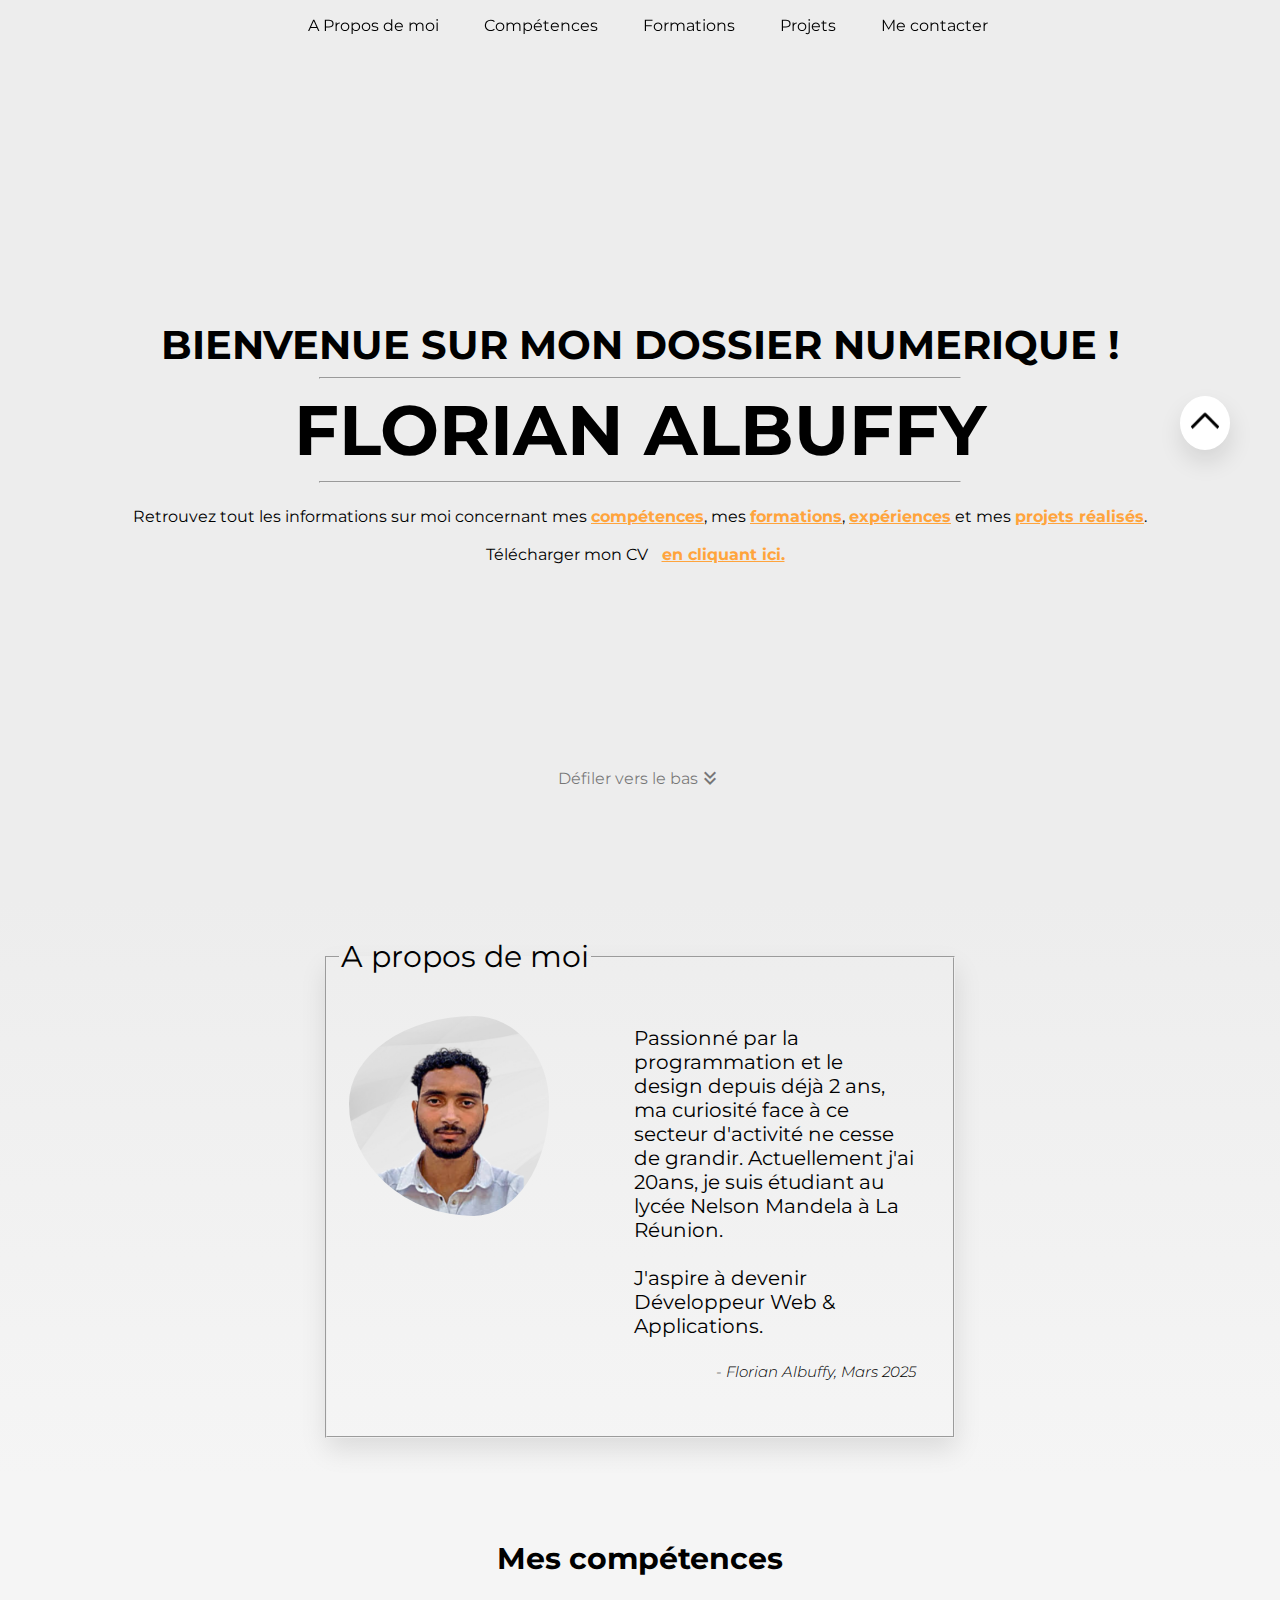
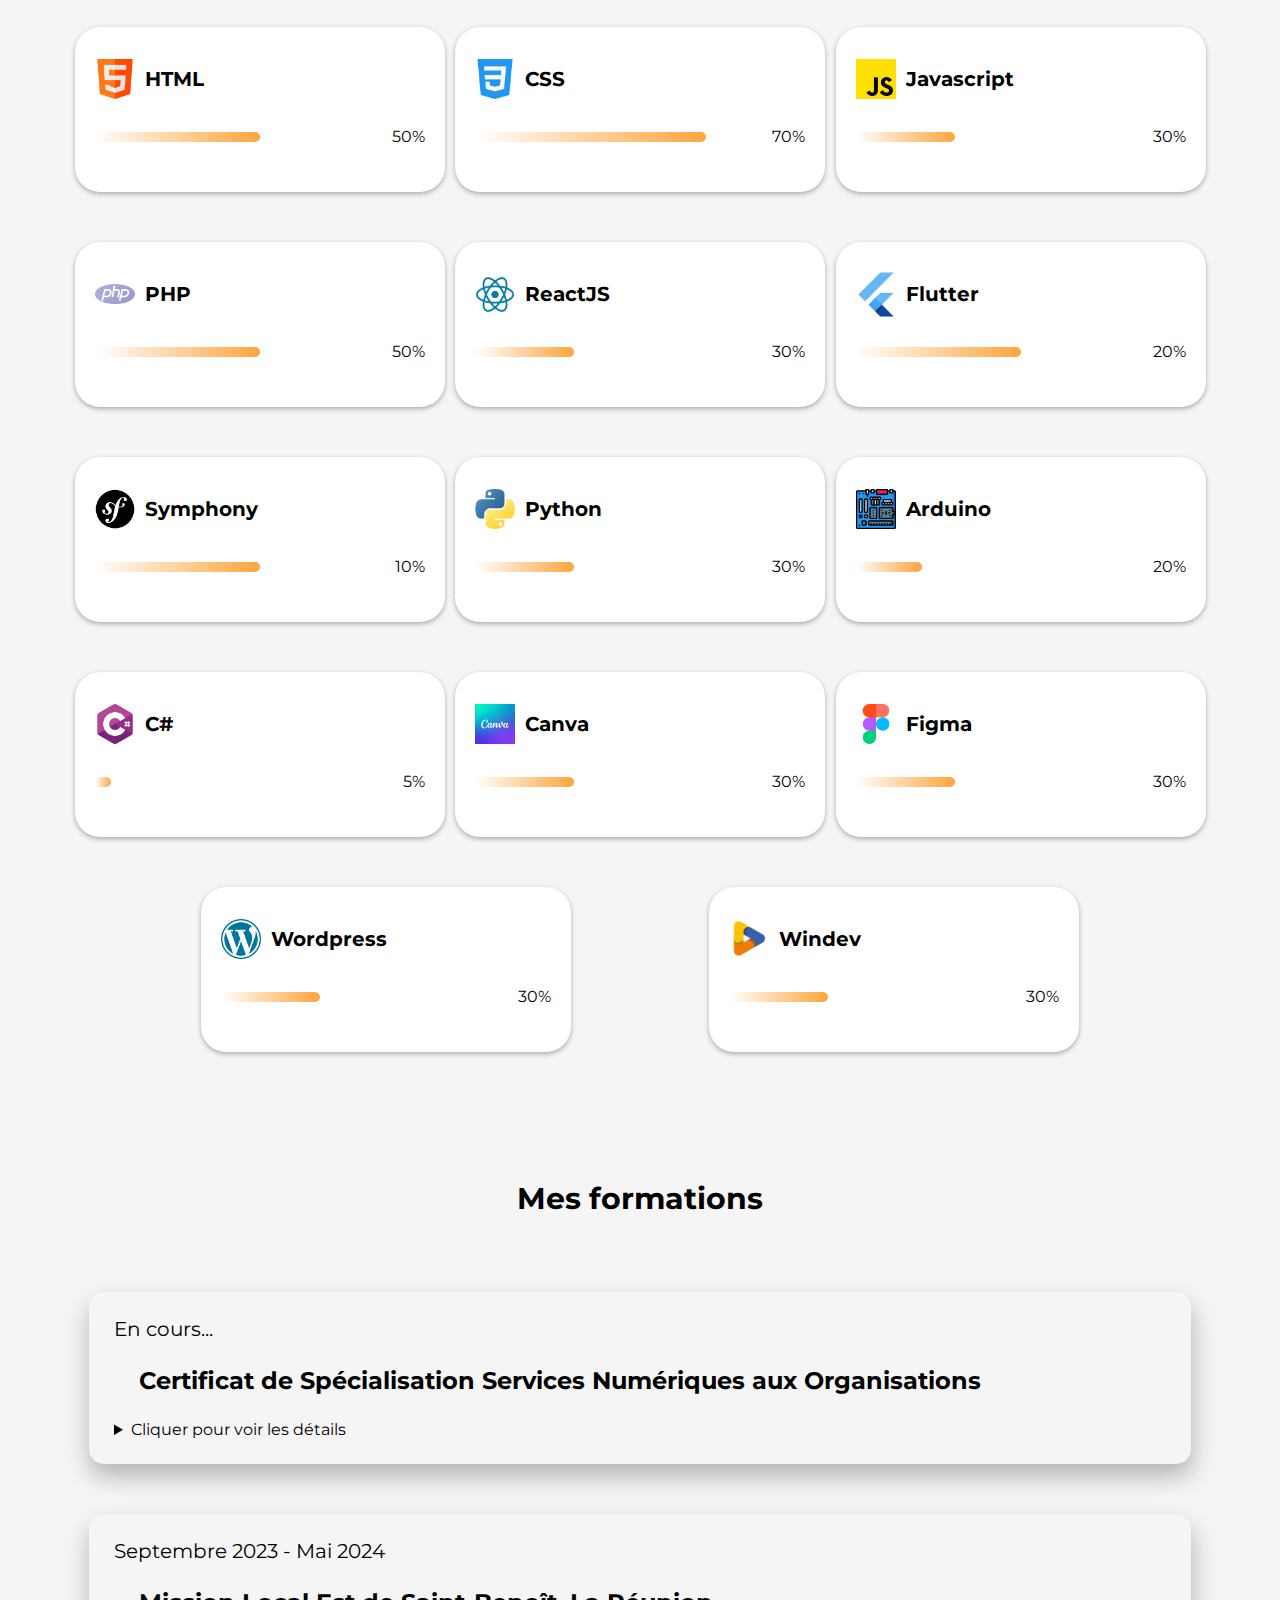
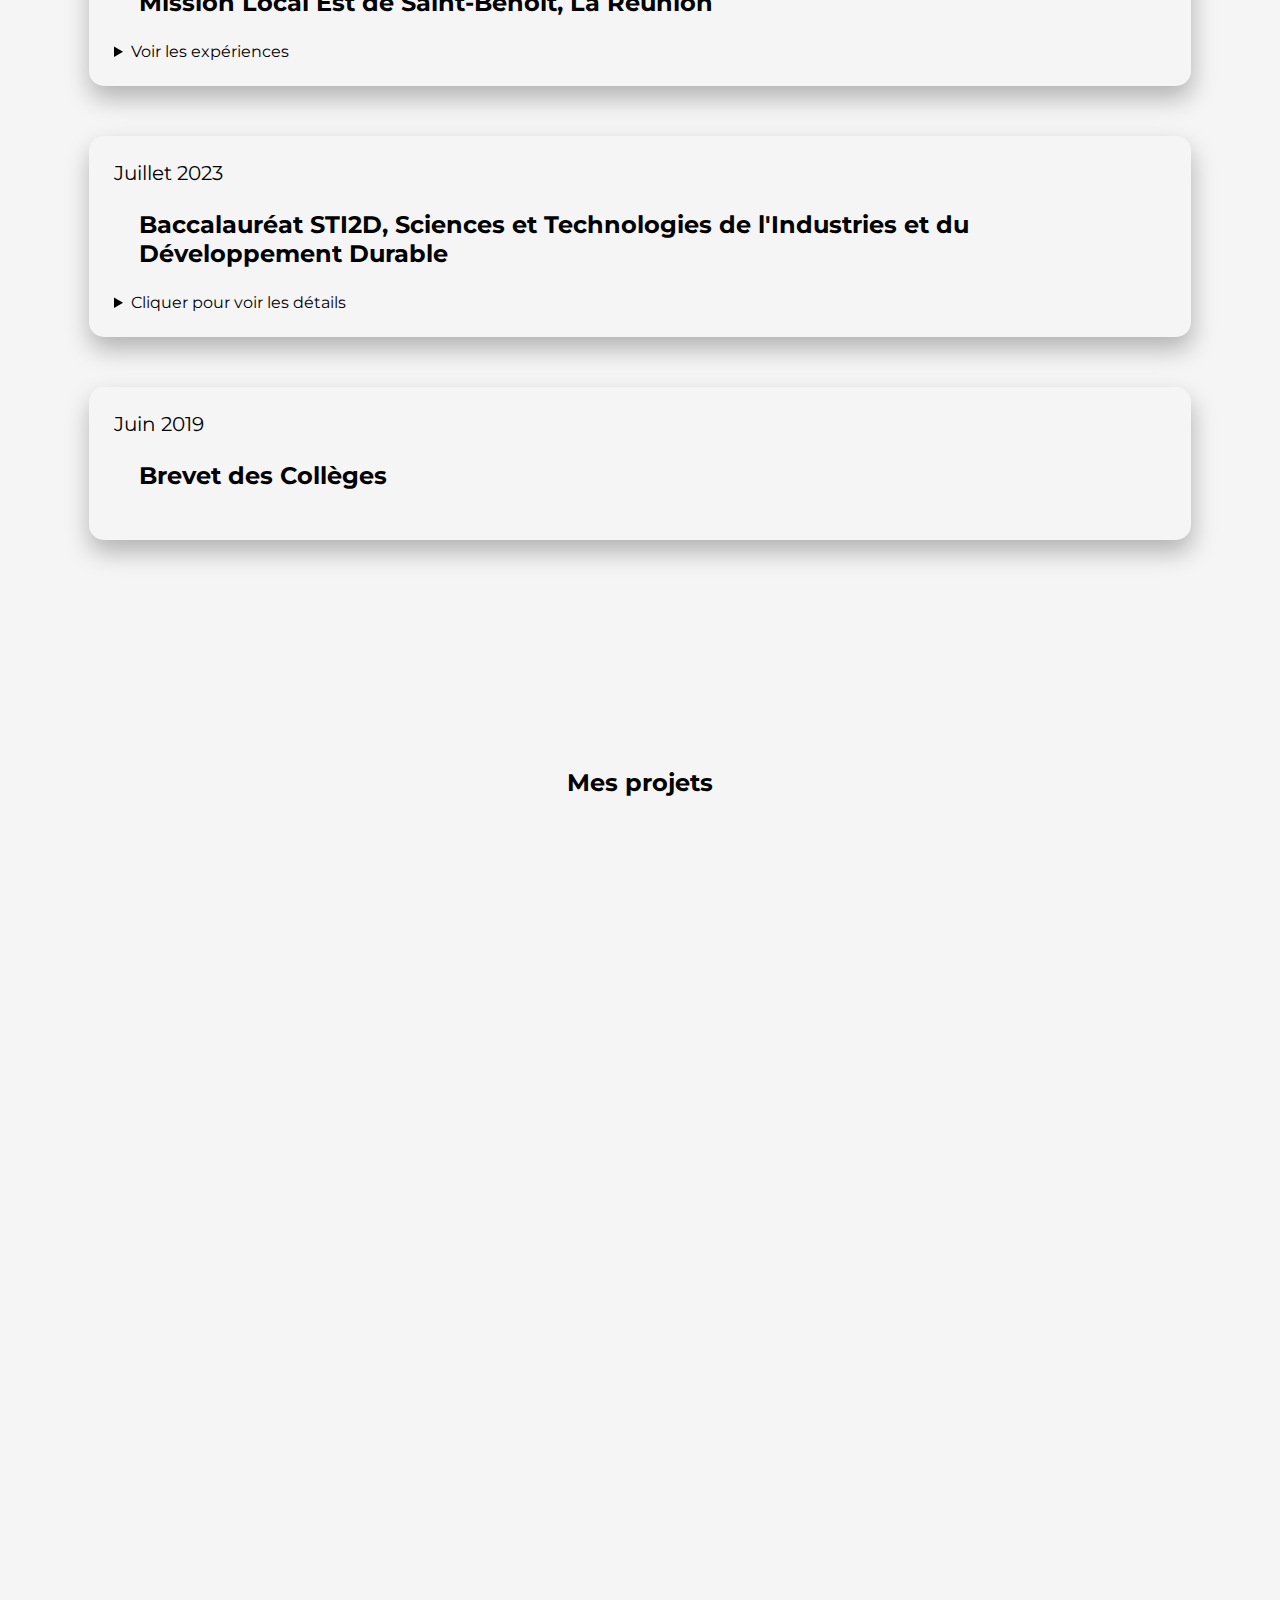
==== commit d5e61cdd: "ajout contenus competences" ====
--- a/index.html
+++ b/index.html
@@ -53,13 +53,182 @@
                 Passionné par la programmation et le design depuis déjà 2 ans, ma curiosité face à ce secteur d'activité ne cesse de grandir. Actuellement j'ai 20ans, je suis étudiant au lycée Nelson Mandela à La Réunion. <br><br>
                 J'aspire à devenir Développeur Web & Applications.
                 <br><br>
-                <span>Florian Albuffy, Mars 2025</span>
+                <span> - Florian Albuffy, Mars 2025</span>
             </p>
         </fieldset>
     </section>
     <section class="competences" id="competences">
         <h2>Mes compétences</h2>
-        
+        <div class="all-skils">
+            <div class="progress-container">
+                <div class="container-box-competences">
+                    <div class="competence-info">
+                        <img src="ressources/src/img/logo-software/html.png" alt="HTML Logo" class="logo">
+                        <p style="font-size: 20px; font-weight: bold;">HTML</p>
+                    </div>
+                    <div class="details-progress-bar">
+                        <div class="progress-bar" style="width: 50%;"></div>
+                        <p class="progress-label" style="text-decoration: none;">50%</p>
+                    </div>
+                </div>
+            </div>
+            <div class="progress-container">
+                <div class="container-box-competences">
+                    <div class="competence-info">
+                        <img src="ressources/src/img/logo-software/css-3.png" alt="HTML Logo" class="logo">
+                        <p style="font-size: 20px; font-weight: bold;">CSS</p>
+                    </div>
+                    <div class="details-progress-bar">
+                        <div class="progress-bar" style="width: 70%;"></div>
+                        <p class="progress-label" style="text-decoration: none;">70%</p>
+                    </div>
+                </div>
+            </div>
+            <div class="progress-container">
+                <div class="container-box-competences">
+                    <div class="competence-info">
+                        <img src="ressources/src/img/logo-software/js.png" alt="HTML Logo" class="logo">
+                        <p style="font-size: 20px; font-weight: bold;">Javascript</p>
+                    </div>
+                    <div class="details-progress-bar">
+                        <div class="progress-bar" style="width: 30%;"></div>
+                        <p class="progress-label" style="text-decoration: none;">30%</p>
+                    </div>
+                </div>
+            </div>
+            <div class="progress-container">
+                <div class="container-box-competences">
+                    <div class="competence-info">
+                        <img src="ressources/src/img/logo-software/web.png" alt="HTML Logo" class="logo">
+                        <p style="font-size: 20px; font-weight: bold;">PHP</p>
+                    </div>
+                    <div class="details-progress-bar">
+                        <div class="progress-bar" style="width: 50%;"></div>
+                        <p class="progress-label" style="text-decoration: none;">50%</p>
+                    </div>
+                </div>
+            </div>
+            <div class="progress-container">
+                <div class="container-box-competences">
+                    <div class="competence-info">
+                        <img src="ressources/src/img/logo-software/reactjs.png" alt="HTML Logo" class="logo">
+                        <p style="font-size: 20px; font-weight: bold;">ReactJS</p>
+                    </div>
+                    <div class="details-progress-bar">
+                        <div class="progress-bar" style="width: 30%;"></div>
+                        <p class="progress-label" style="text-decoration: none;">30%</p>
+                    </div>
+                </div>
+            </div>
+            <div class="progress-container">
+                <div class="container-box-competences">
+                    <div class="competence-info">
+                        <img src="ressources/src/img/logo-software/flutter.png" alt="HTML Logo" class="logo">
+                        <p style="font-size: 20px; font-weight: bold;">Flutter</p>
+                    </div>
+                    <div class="details-progress-bar">
+                        <div class="progress-bar" style="width: 50%;"></div>
+                        <p class="progress-label" style="text-decoration: none;">20%</p>
+                    </div>
+                </div>
+            </div>
+            <div class="progress-container">
+                <div class="container-box-competences">
+                    <div class="competence-info">
+                        <img src="ressources/src/img/logo-software/symfony.png" alt="HTML Logo" class="logo">
+                        <p style="font-size: 20px; font-weight: bold;">Symphony</p>
+                    </div>
+                    <div class="details-progress-bar">
+                        <div class="progress-bar" style="width: 50%;"></div>
+                        <p class="progress-label" style="text-decoration: none;">10%</p>
+                    </div>
+                </div>
+            </div>
+            <div class="progress-container">
+                <div class="container-box-competences">
+                    <div class="competence-info">
+                        <img src="ressources/src/img/logo-software/python.png" alt="HTML Logo" class="logo">
+                        <p style="font-size: 20px; font-weight: bold;">Python</p>
+                    </div>
+                    <div class="details-progress-bar">
+                        <div class="progress-bar" style="width: 30%;"></div>
+                        <p class="progress-label" style="text-decoration: none;">30%</p>
+                    </div>
+                </div>
+            </div>
+            <div class="progress-container">
+                <div class="container-box-competences">
+                    <div class="competence-info">
+                        <img src="ressources/src/img/logo-software/motherboard.png" alt="HTML Logo" class="logo">
+                        <p style="font-size: 20px; font-weight: bold;">Arduino</p>
+                    </div>
+                    <div class="details-progress-bar">
+                        <div class="progress-bar" style="width: 20%;"></div>
+                        <p class="progress-label" style="text-decoration: none;">20%</p>
+                    </div>
+                </div>
+            </div>
+            <div class="progress-container">
+                <div class="container-box-competences">
+                    <div class="competence-info">
+                        <img src="ressources/src/img/logo-software/c-sharp.png" alt="HTML Logo" class="logo">
+                        <p style="font-size: 20px; font-weight: bold;">C#</p>
+                    </div>
+                    <div class="details-progress-bar">
+                        <div class="progress-bar" style="width: 5%;"></div>
+                        <p class="progress-label" style="text-decoration: none;">5%</p>
+                    </div>
+                </div>
+            </div>
+            <div class="progress-container">
+                <div class="container-box-competences">
+                    <div class="competence-info">
+                        <img src="ressources/src/img/logo-software/canva.png" alt="HTML Logo" class="logo">
+                        <p style="font-size: 20px; font-weight: bold;">Canva</p>
+                    </div>
+                    <div class="details-progress-bar">
+                        <div class="progress-bar" style="width: 30%;"></div>
+                        <p class="progress-label" style="text-decoration: none;">30%</p>
+                    </div>
+                </div>
+            </div>
+            <div class="progress-container">
+                <div class="container-box-competences">
+                    <div class="competence-info">
+                        <img src="ressources/src/img/logo-software/figma.png" alt="HTML Logo" class="logo">
+                        <p style="font-size: 20px; font-weight: bold;">Figma</p>
+                    </div>
+                    <div class="details-progress-bar">
+                        <div class="progress-bar" style="width: 30%;"></div>
+                        <p class="progress-label" style="text-decoration: none;">30%</p>
+                    </div>
+                </div>
+            </div>
+            <div class="progress-container">
+                <div class="container-box-competences">
+                    <div class="competence-info">
+                        <img src="ressources/src/img/logo-software/wordpress.png" alt="HTML Logo" class="logo">
+                        <p style="font-size: 20px; font-weight: bold;">Wordpress</p>
+                    </div>
+                    <div class="details-progress-bar">
+                        <div class="progress-bar" style="width: 30%;"></div>
+                        <p class="progress-label" style="text-decoration: none;">30%</p>
+                    </div>
+                </div>
+            </div>
+            <div class="progress-container">
+                <div class="container-box-competences">
+                    <div class="competence-info">
+                        <img src="ressources/src/img/logo-software/windev.png" alt="HTML Logo" class="logo">
+                        <p style="font-size: 20px; font-weight: bold;">Windev</p>
+                    </div>
+                    <div class="details-progress-bar">
+                        <div class="progress-bar" style="width: 30%;"></div>
+                        <p class="progress-label" style="text-decoration: none;">30%</p>
+                    </div>
+                </div>
+            </div>
+        </div>
     </section>
     <section class="formation" id="formations">
         <h3>Mes formations</h3>
--- a/styles.css
+++ b/styles.css
@@ -88,6 +88,7 @@
 
 /* Debut code pour section introduction */
 .introduction{
+    padding: 3%;
     position: relative;
     background: linear-gradient(#ededed, whitesmoke);
     display: flex;
@@ -133,7 +134,46 @@
     text-align: center;
     font-size: 30px;
 }
-
+.all-skils{
+    display: flex;
+    flex-wrap: wrap;
+    justify-content: space-evenly;
+}
+.progress-container {
+    margin-top: 50px;
+    width: 350px;
+    background-color: white;
+    border-radius: 25px;
+    box-shadow: 0 2px 5px rgba(0, 0, 0, 0.3);
+    padding: 10px;
+    position: relative;
+}
+.container-box-competences{
+    padding: 10px;
+}
+.competence-info{
+    display: flex;
+    align-items: center;
+}
+.competence-info p {
+    padding-left: 10px;
+}
+.details-progress-bar{
+    display: flex;
+    justify-content: space-between;
+    align-items: center;
+    margin-bottom: 10px;
+}
+.progress-bar {
+    background: linear-gradient(to right, #ffffff, #ffa43c);
+    height: 10px;
+    border-radius: 20px;
+    position: relative;
+}
+.logo {
+    width: 40px;
+    vertical-align: middle;
+}
 
 /* Debut code section formations */
 .formation{
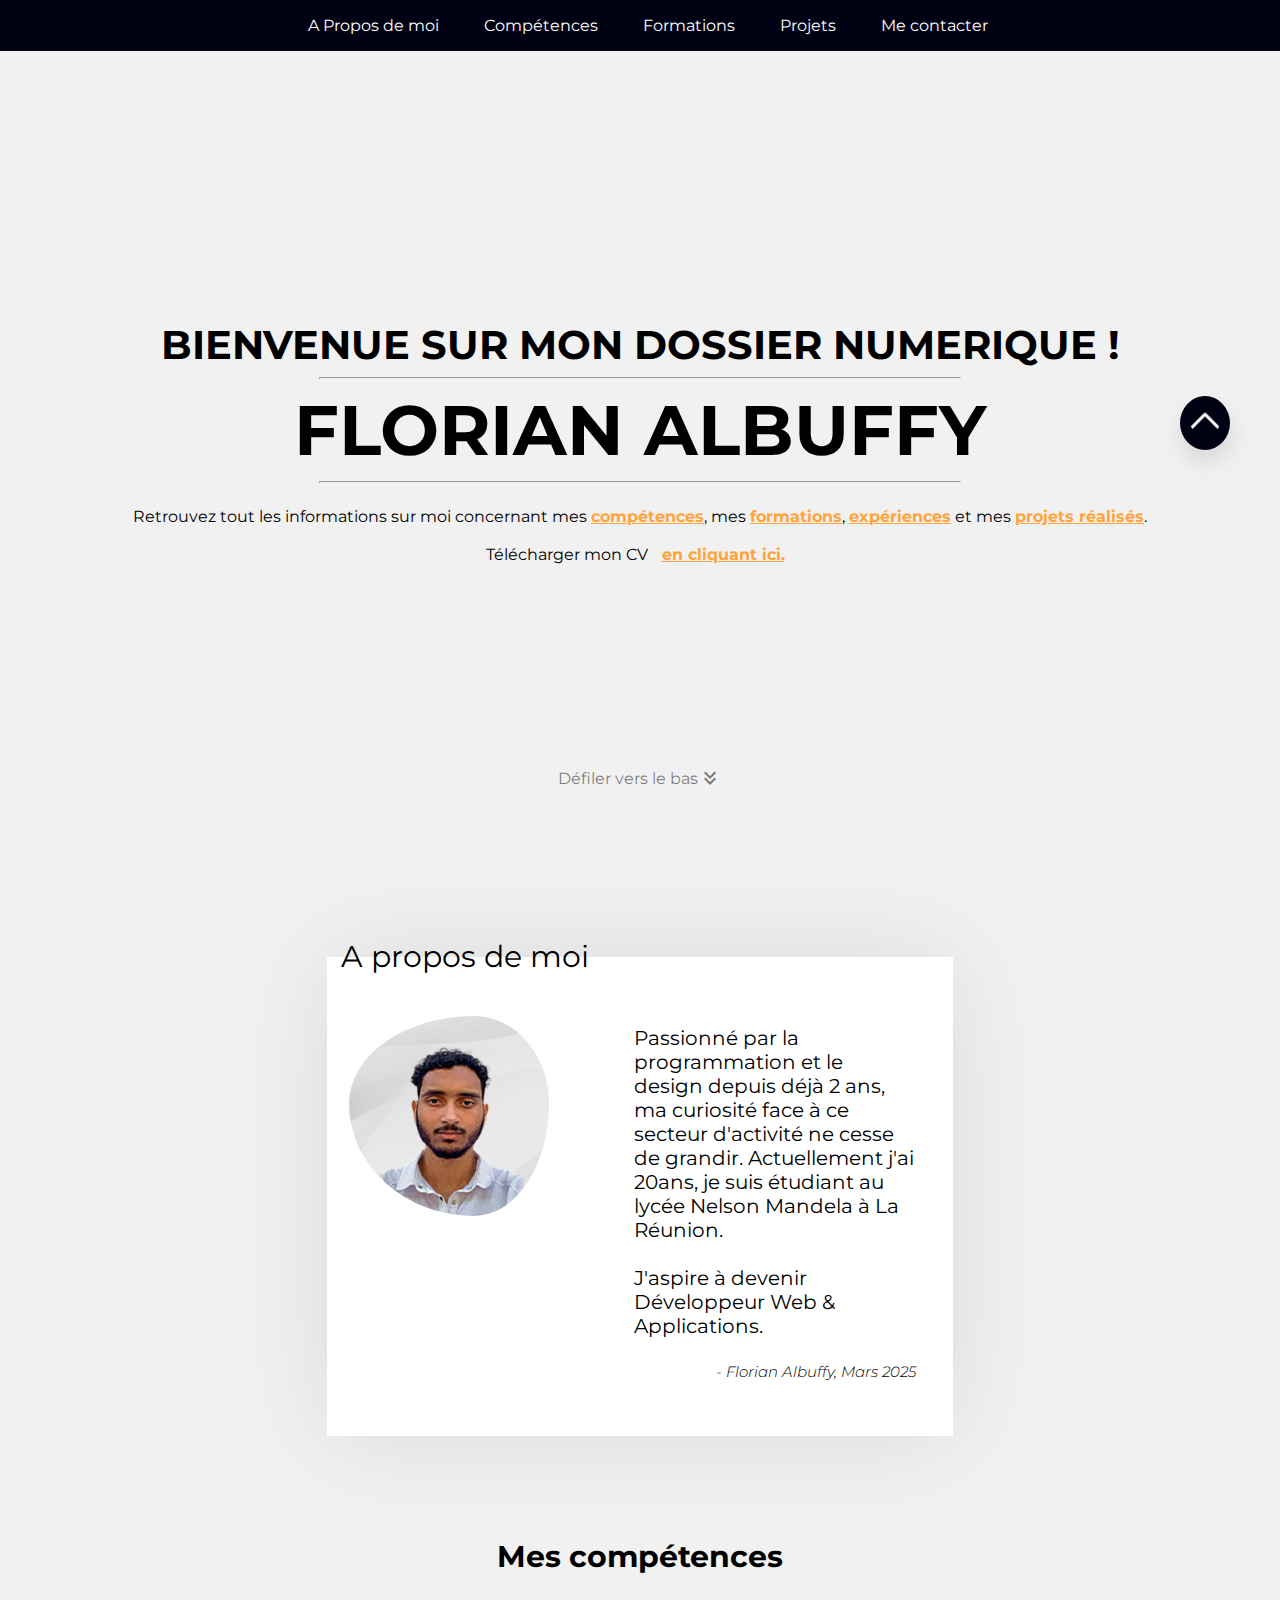
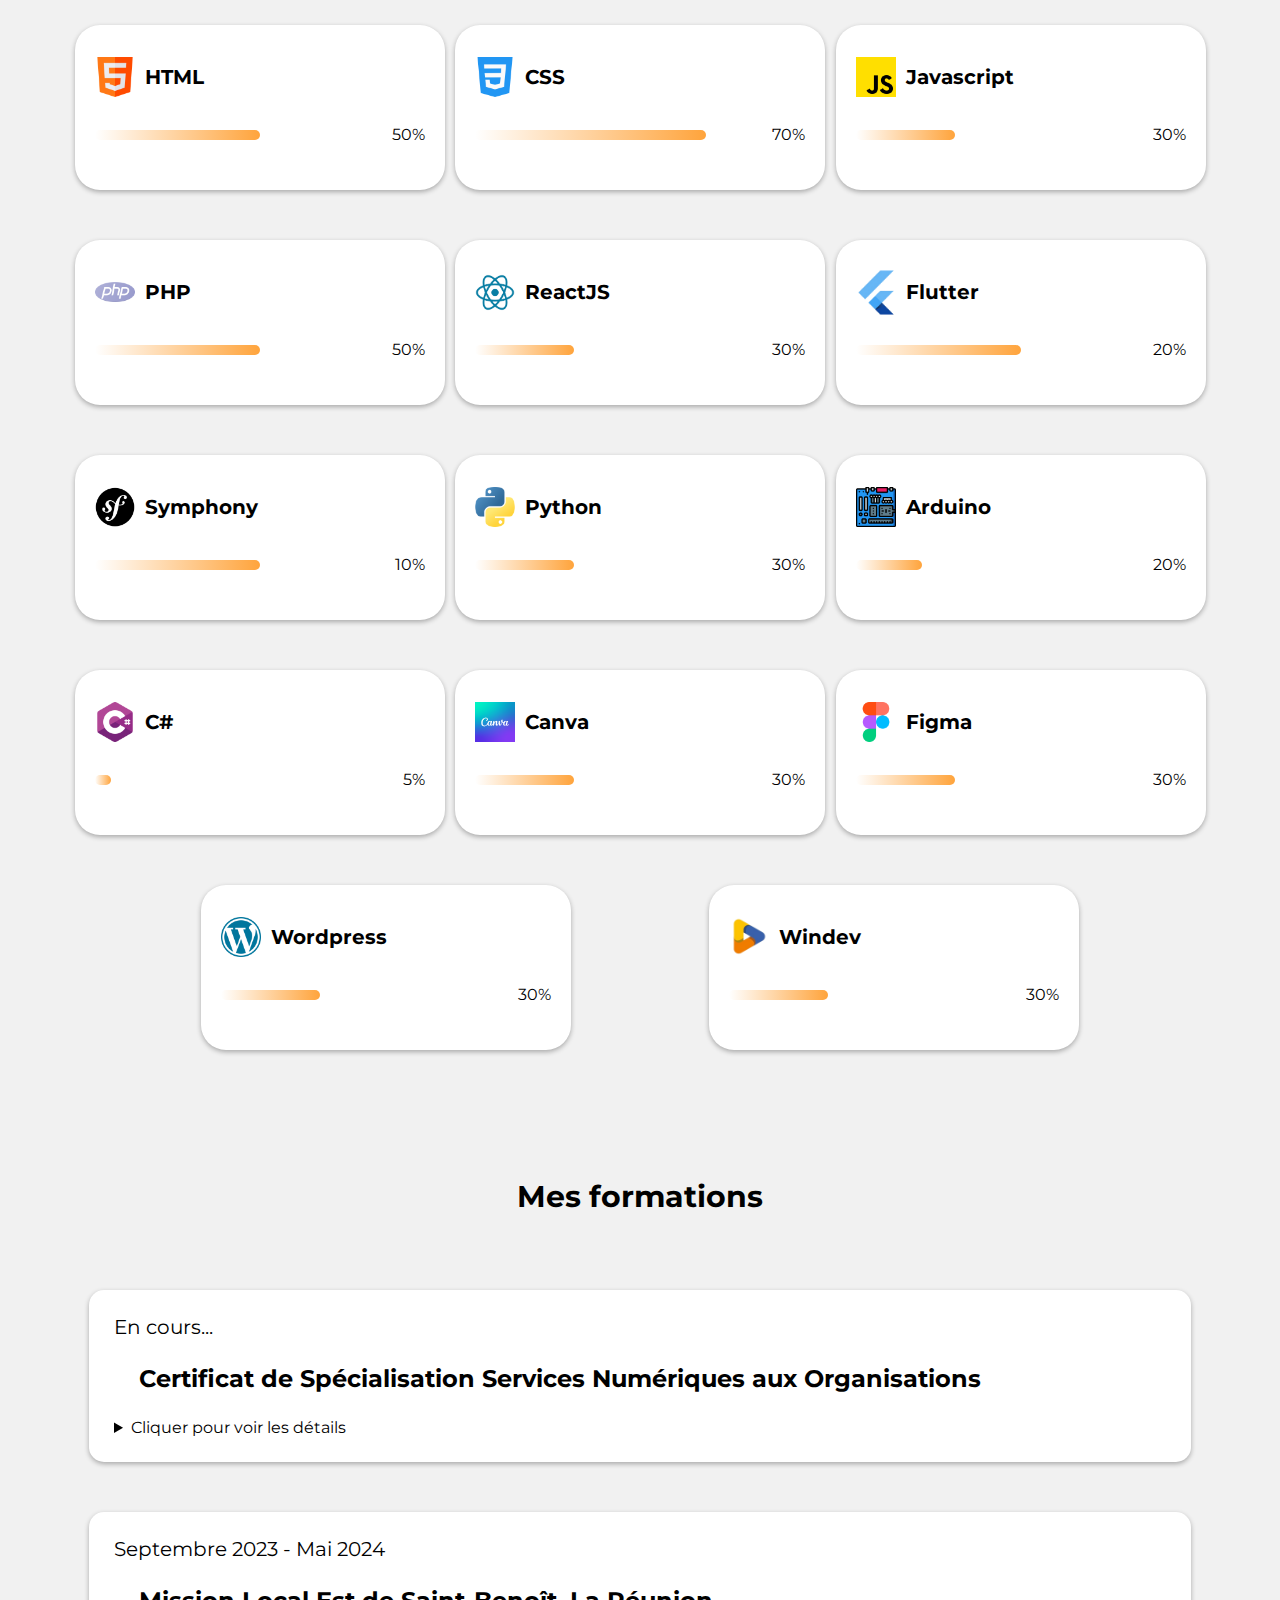
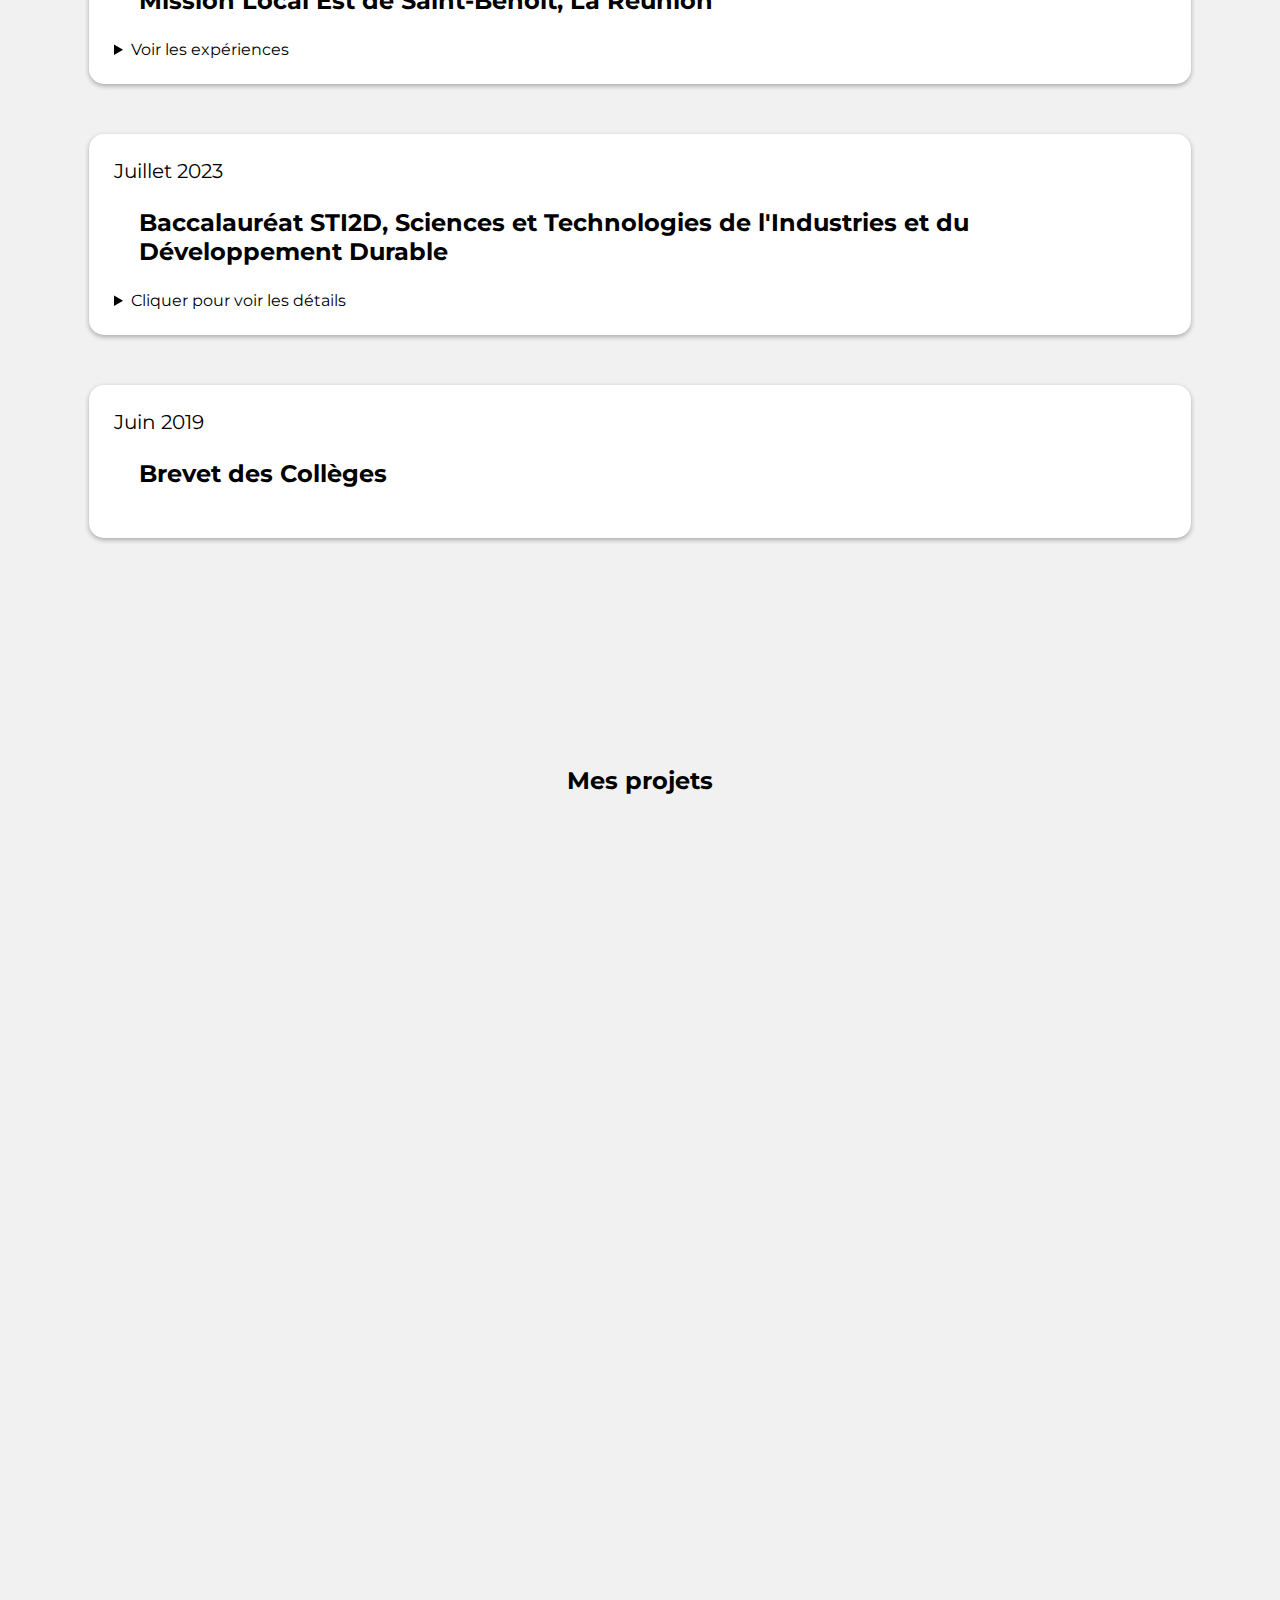
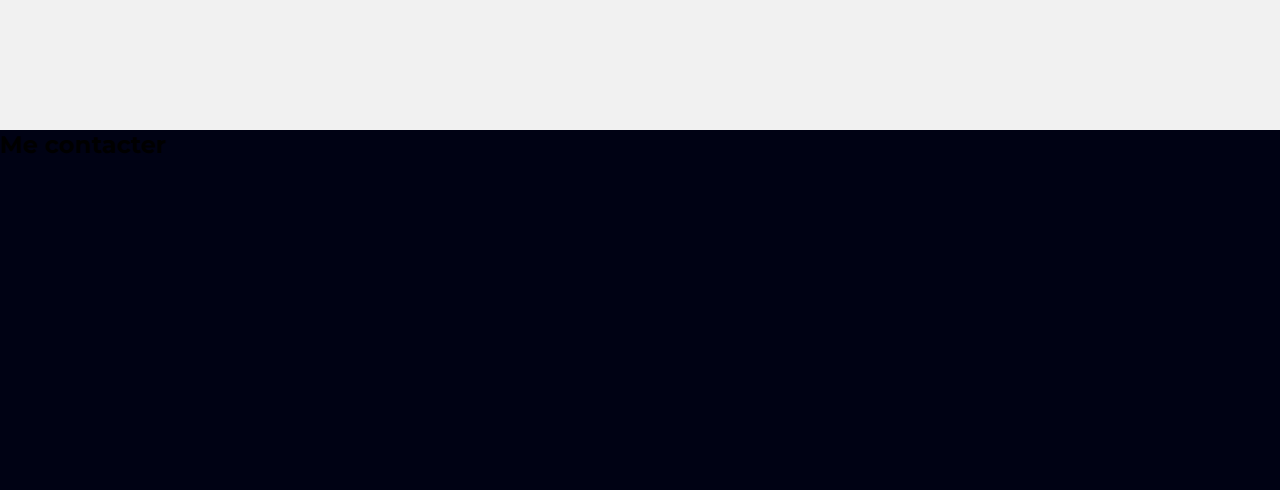
==== commit b62bd180: "changement" ====
--- a/index.html
+++ b/index.html
@@ -20,7 +20,7 @@
                 <li><a href="#competences">Compétences</a></li>
                 <li><a href="#formations">Formations</a></li>
                 <li><a href="#projet">Projets</a></li>
-                <li><a href="page-contact.html">Me contacter</a></li>
+                <li><a href="#contacter">Me contacter</a></li>
             </ul>
         </nav>
     </header>
@@ -46,7 +46,7 @@
     <section class="introduction" id="introduction">
         <fieldset>
             <legend>A propos de moi</legend>
-            <a href="ressources/src/img/pdp-site.png" target="_blank">
+            <a href="#" target="_blank">
                 <img src="ressources/src/img/pdp-site (2).png" alt="photo de profil"> <br>
             </a>
             <p>
@@ -348,5 +348,8 @@
     <section class="projet" id="projet">
         <h2>Mes projets</h2>
     </section>
+    <footer class="contacter" id="contacter">
+        <h2>Me contacter</h2>
+    </footer>
 </body>
 </html>--- a/styles.css
+++ b/styles.css
@@ -7,14 +7,14 @@
 body{
     margin: 0;
     font-family: 'Montserrat', sans-serif;
-    background-color: #EDEDED;
+    background-color: #f1f1f1;
     color: #000000;
 }
 header{
     width: 100%;
     position: fixed;
     z-index: 99;
-    background-color: #edededee
+    background-color: #000214
 }
 ul{
     display: flex;
@@ -23,6 +23,7 @@
 li{
     margin-right: 25px;
     list-style: none;
+    color: white;
 }
 li:hover a{
     cursor: pointer;
@@ -33,7 +34,7 @@
 a{
     text-decoration: none;
     padding: 10px;
-    color: black;
+    color: white;
 }
 
 /* Début code site */
@@ -90,7 +91,7 @@
 .introduction{
     padding: 3%;
     position: relative;
-    background: linear-gradient(#ededed, whitesmoke);
+    /* background: linear-gradient(#ededed, rgb(255, 255, 255)); */
     display: flex;
     justify-content: center;
     align-items: center;
@@ -107,7 +108,9 @@
 fieldset{
     display: flex;
     width: 50%;
-    box-shadow: 1px 12px 25px rgb(0 0 0 / 10%);
+    box-shadow: 0px 0px 100px rgba(0, 0, 0, 0.096);
+    background-color: white;
+    border: 0;
 }
 legend{
     font-size: 30px;
@@ -128,7 +131,7 @@
 /* Debut code pour section competences */
 .competences{
     padding: 5%;
-    background-color: whitesmoke;
+    /* background-color: rgb(255, 255, 255); */
 }
 .competences h2{
     text-align: center;
@@ -178,7 +181,7 @@
 /* Debut code section formations */
 .formation{
     padding: 5%;
-    background-color: whitesmoke;
+    /* background-color: rgb(255, 255, 255); */
 }
 .formation h3{
     text-align: center;
@@ -209,11 +212,11 @@
     /* border: 3px solid black; */
     padding: 25px;
     border-radius: 15px;
-    box-shadow: 1px 12px 25px rgba(0, 0, 0, 0.274);
+    box-shadow: 0 2px 5px rgba(0, 0, 0, 0.3);
 }
 .container-formation .box:hover{
     /*background-color: rgba(192, 198, 255, 0.39);
-    */background-color: #ffa43c;
+    */background-color: #fab669;
     color: white;
     cursor: pointer;
     transition: 0.3s ease-in-out;
@@ -249,6 +252,9 @@
 #reactjs-img{
     border-radius: 50%;
 }
+.box{
+    background-color: white;
+}
 .box:hover #cmd-img{
     filter: invert();
 }
@@ -257,7 +263,7 @@
 .projet{
     padding: 5%;
     height: 100vh;
-    background-color: whitesmoke;
+    /* background-color: rgb(255, 255, 255); */
 }
 .projet h2{
     text-align: center;
@@ -271,7 +277,7 @@
     bottom: 50%;
     right: 50px;
     border-radius: 50%;
-    background-color: white;
+    background-color: #000214;
     -webkit-border-radius: 50%;
     -moz-border-radius: 50%;
     -ms-border-radius: 50%;
@@ -285,15 +291,27 @@
     -moz-border-radius: 50%;
     -ms-border-radius: 50%;
     -o-border-radius: 50%;
+    filter: invert();
 }
 .naviguate-top:hover{
+    transition: 0.3s ease-in-out;
     cursor: pointer;
-    background-color: #ffa43c;
+    background-color: white;
+    -webkit-transition: 0.3s ease-in-out;
+    -moz-transition: 0.3s ease-in-out;
+    -ms-transition: 0.3s ease-in-out;
+    -o-transition: 0.3s ease-in-out;
 }
 .naviguate-top:hover img{
-    filter: invert();
-    -webkit-filter: invert();
+    filter: none;
+    -webkit-filter: none;
 }
 #top{
     padding: 0;
+}
+
+/* Debut code pour footer contacter */
+footer{
+    height: 40vh;
+    background-color: #000214;
 }